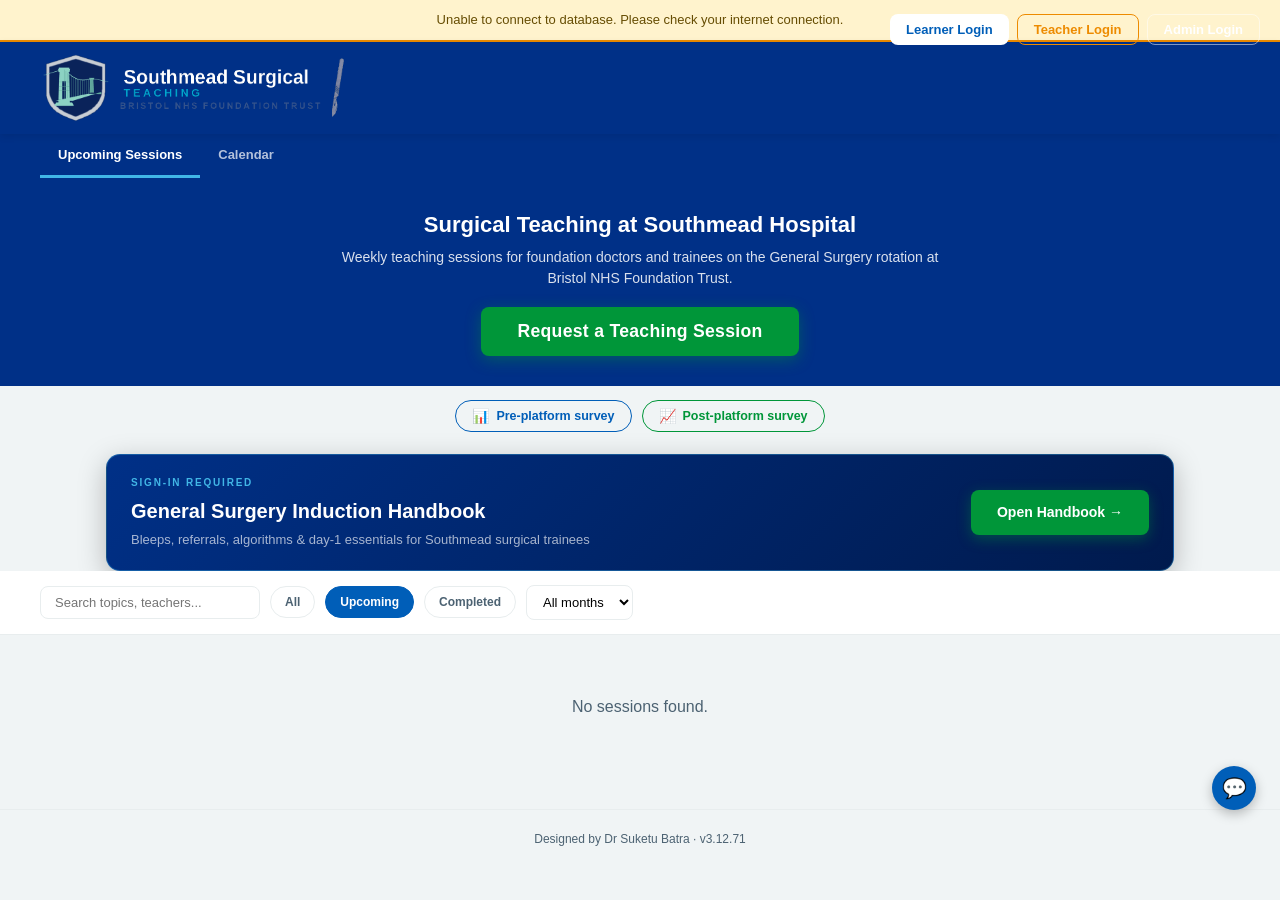
==== index.html @ 7c1db6de "v3.12.71 fix calendar chips spilling out of cells on phones The 2-line clamp added in v3.12.70 had n" ====
<!DOCTYPE html>
<html lang="en">
<head>
<meta charset="UTF-8">
<meta name="viewport" content="width=device-width, initial-scale=1.0">
<meta name="theme-color" content="#005eb8">
<meta name="apple-mobile-web-app-capable" content="yes">
<meta name="apple-mobile-web-app-status-bar-style" content="black-translucent">
<meta name="apple-mobile-web-app-title" content="SMH Teaching">
<meta http-equiv="Content-Security-Policy" content="default-src 'self'; script-src 'self' 'unsafe-inline' 'unsafe-eval'; style-src 'self' 'unsafe-inline'; connect-src 'self' https://rufihxjquwrluaenmbaa.supabase.co https://www.gov.uk; img-src 'self' data: https:; font-src 'self'; frame-src 'none'; object-src 'none'; base-uri 'self';">
<link rel="manifest" href="manifest.json">
<title>Southmead Surgical Teaching | NBT</title>
<link rel="stylesheet" href="styles.css?v=3.12.71">
</head>
<body>

<div class="offline-banner" id="offlineBanner">Unable to connect to database. Please check your internet connection.</div>

<header class="header">
  <div class="header-inner">
    <div class="header-left">
      <img src="logo_transparent.png" alt="Southmead Surgical Teaching — Bristol NHS Foundation Trust" style="height:72px;width:auto;" class="header-logo-img">
      <span class="admin-badge" id="adminBadge">Admin</span>
      <span class="learner-badge" id="learnerBadge">Learner</span>
      <span class="teacher-badge" id="teacherBadge" style="display:none;">Teacher</span>
    </div>
    <div class="header-actions-desktop-slot"></div>
    <button class="mobile-menu-btn" type="button" id="mobileMenuBtn" onclick="toggleMobileMenu()" aria-label="Open menu">&#9776;</button>
  </div>
</header>

<!-- Header action buttons + mobile drawer. Lives OUTSIDE <header> so it escapes
     the header's sticky stacking context — otherwise the drawer overlay would
     render ON TOP of the drawer, blurring it and absorbing taps. -->
<div class="mobile-drawer-overlay" id="mobileDrawerOverlay" onclick="toggleMobileMenu(false)"></div>
<div class="header-actions" id="headerActions">
  <button class="drawer-close-btn" type="button" aria-label="Close menu" onclick="toggleMobileMenu(false)">&times;</button>
  <button class="btn btn-outline admin-only" id="viewToggleBtn" onclick="toggleAdminLearnerView();toggleMobileMenu(false);" style="border-color:var(--nhs-green);color:white;">Learner View</button>
  <button class="btn btn-outline admin-only" onclick="exportCSV();toggleMobileMenu(false);">Export CSV</button>
  <button class="btn btn-outline admin-only" onclick="openBulkEmailModal();toggleMobileMenu(false);">Bulk Remind</button>
  <button class="btn btn-outline admin-only" onclick="openBulkWhatsAppModal();toggleMobileMenu(false);" style="border-color:#25D366;color:#25D366;">WhatsApp</button>
  <button class="btn btn-white" id="learnerLoginBtn" onclick="openLearnerLoginModal();toggleMobileMenu(false);">Learner Login</button>
  <button class="btn btn-outline" id="teacherLoginBtn" onclick="openTeacherLoginModal();toggleMobileMenu(false);" style="border-color:#ed8b00;color:#ed8b00;">Teacher Login</button>
  <button class="btn btn-outline" id="loginBtn" onclick="openLoginModal();toggleMobileMenu(false);">Admin Login</button>
  <button class="btn btn-outline" id="logoutBtn" style="display:none;" onclick="doLogout();toggleMobileMenu(false);">Logout</button>
  <button class="btn btn-outline" id="learnerLogoutBtn" style="display:none;" onclick="doLearnerLogout();toggleMobileMenu(false);">Learner Logout</button>
  <button class="btn btn-outline" id="teacherLogoutBtn" style="display:none;border-color:#ed8b00;color:#ed8b00;" onclick="doTeacherLogout();toggleMobileMenu(false);">Teacher Logout</button>
</div>

<script>
  // Mobile drawer toggle (kept inline so it's available before app.js loads)
  function toggleMobileMenu(open) {
    var actions = document.getElementById('headerActions');
    var overlay = document.getElementById('mobileDrawerOverlay');
    if (!actions || !overlay) return;
    var willOpen = (open === undefined) ? !actions.classList.contains('drawer-open') : !!open;
    actions.classList.toggle('drawer-open', willOpen);
    overlay.classList.toggle('show', willOpen);
    document.body.style.overflow = willOpen ? 'hidden' : '';
  }
  // ESC closes drawer
  document.addEventListener('keydown', function(e){ if (e.key === 'Escape') toggleMobileMenu(false); });
</script>

<nav class="nav-bar">
  <div class="nav-inner" id="navInner">
    <div class="nav-tab admin-only" data-view="adminDash" onclick="switchView('adminDash')">Dashboard</div>
    <div class="nav-tab active" data-view="list" onclick="switchView('list')">Sessions</div>
    <div class="nav-tab" data-view="calendar" onclick="switchView('calendar')">Calendar</div>
    <div class="nav-tab admin-only" data-view="drafts" onclick="switchView('drafts')">Drafts</div>
    <div class="nav-tab admin-only" data-view="contacts" onclick="switchView('contacts')">Contacts</div>
    <div class="nav-more-wrapper">
      <button class="nav-more-btn" onclick="toggleNavDropdown(event)">More ▾</button>
    </div>
    <div class="nav-tab" data-view="dashboard" id="dashboardTab" style="display:none;" onclick="switchView('dashboard')">My Dashboard</div>
    <div class="nav-tab" data-view="teacherDash" id="teacherDashTab" style="display:none;" onclick="switchView('teacherDash')">Teacher Dashboard</div>
  </div>
</nav>

<!-- More dropdown — lives OUTSIDE the sticky .nav-more-wrapper so its z-index
     isn't trapped inside that wrapper's stacking context. -->
<div class="nav-dropdown" id="navDropdown">
  <div class="nav-dropdown-item" data-view="all" onclick="switchViewFromDropdown('all')">All Sessions</div>
  <div class="nav-dropdown-item" data-view="ideas" onclick="switchViewFromDropdown('ideas')">Topic Ideas</div>
  <div class="nav-dropdown-item" data-view="requests" onclick="switchViewFromDropdown('requests')">Requests</div>
  <div class="nav-dropdown-item" data-view="feedback" onclick="switchViewFromDropdown('feedback')">Feedback</div>
  <div class="nav-dropdown-item" data-view="approvals" onclick="switchViewFromDropdown('approvals')">Approvals</div>
  <div class="nav-dropdown-item" data-view="attendanceChart" onclick="switchViewFromDropdown('attendanceChart')">Attendance Chart</div>
  <div class="nav-dropdown-item" data-view="roster" onclick="switchViewFromDropdown('roster')">Roster</div>
  <div class="nav-dropdown-item" data-view="absences" onclick="switchViewFromDropdown('absences')">Absences</div>
  <div class="nav-dropdown-item" data-view="siteFeedback" onclick="switchViewFromDropdown('siteFeedback')">Site Feedback</div>
  <div class="nav-dropdown-item admin-only" data-view="surveyResults" onclick="switchViewFromDropdown('surveyResults')" id="surveyResultsTab" style="display:none;">QI Surveys</div>
  <div class="nav-dropdown-item" data-view="errorLog" onclick="switchViewFromDropdown('errorLog')" id="errorLogTab" style="display:none;">Error Log</div>
  <div class="nav-dropdown-item" data-view="qiDash" onclick="switchViewFromDropdown('qiDash')" id="qiDashTab" style="display:none;">QI Dashboard</div>
  <div class="nav-dropdown-item" data-view="log" onclick="switchViewFromDropdown('log')" id="logTab" style="display:none;">Activity Log</div>
</div>

<div class="welcome-banner" id="welcomeBanner">
  <h2>Surgical Teaching at Southmead Hospital</h2>
  <p>Weekly teaching sessions for foundation doctors and trainees on the General Surgery rotation at Bristol NHS Foundation Trust.</p>
  <button onclick="showRequestSessionModal()" style="margin-top:18px;padding:14px 36px;font-size:1.1rem;font-weight:700;background:#009639;color:white;border:none;border-radius:8px;cursor:pointer;box-shadow:0 4px 15px rgba(0,150,57,0.4);letter-spacing:0.3px;transition:all 0.2s;" onmouseover="this.style.background='#007a2e';this.style.transform='translateY(-2px)'" onmouseout="this.style.background='#009639';this.style.transform='translateY(0)'">Request a Teaching Session</button>
</div>

<div id="surveyCardContainer"></div>

<!-- Featured link: General Surgery Induction Handbook (sign-in required).
     Styling lives in styles.css (.handbook-*) rather than inline, so the mobile
     media query can compact it — inline styles can't respond to viewport. -->
<div class="handbook-banner" id="handbookBanner">
  <a href="induction.html">
    <div class="handbook-card">
      <div class="handbook-text">
        <div class="handbook-eyebrow">Sign-in required</div>
        <div class="handbook-title">General Surgery Induction Handbook</div>
        <div class="handbook-sub">Bleeps, referrals, algorithms &amp; day-1 essentials for Southmead surgical trainees</div>
      </div>
      <div class="handbook-cta">Open<span class="handbook-cta-long"> Handbook</span> →</div>
    </div>
  </a>
</div>

<div class="stats-bar" id="statsBar">
  <div class="stats-inner">
    <div class="stat-card"><div class="stat-num" id="statTotal">0</div><div class="stat-label">Total Sessions</div></div>
    <div class="stat-card"><div class="stat-num" id="statUpcoming">0</div><div class="stat-label">Upcoming</div></div>
    <div class="stat-card"><div class="stat-num" id="statCompleted">0</div><div class="stat-label">Completed</div></div>
    <div class="stat-card"><div class="stat-num" id="statCancelled">0</div><div class="stat-label">Cancelled</div></div>
    <div class="stat-card"><div class="stat-num" id="statTbd">0</div><div class="stat-label">TBD</div></div>
    <div class="stat-card"><div class="stat-num" id="statDraft">0</div><div class="stat-label">Drafts</div></div>
  </div>
</div>

<div class="filters-bar" id="filtersBar">
  <div class="filters-inner">
    <input type="text" class="search-box" id="searchBox" placeholder="Search topics, teachers..." oninput="renderEvents()">
    <div class="filter-chip" data-filter="all" onclick="setFilter('all')">All</div>
    <div class="filter-chip active" data-filter="upcoming" onclick="setFilter('upcoming')">Upcoming</div>
    <div class="filter-chip" data-filter="completed" onclick="setFilter('completed')">Completed</div>
    <div class="filter-chip admin-only" data-filter="cancelled" onclick="setFilter('cancelled')">Cancelled</div>
    <div class="filter-chip admin-only" data-filter="tbd" onclick="setFilter('tbd')">TBD</div>
    <select class="month-select" id="monthSelect" onchange="renderEvents()">
      <option value="">All months</option>
    </select>
  </div>
</div>

<div class="main-content">
  <div id="listView"></div>
  <div id="calendarView" style="display:none;"></div>
  <div id="topicIdeasView" style="display:none;"></div>
  <div id="activityLogView" style="display:none;"></div>
  <div id="requestsView" style="display:none;"></div>
  <div id="contactsView" style="display:none;"></div>
  <div id="feedbackView" style="display:none;"></div>
  <div id="approvalsView" style="display:none;"></div>
  <div id="attendanceChartView" style="display:none;"></div>
  <div id="rosterView" style="display:none;"></div>
  <div id="absencesView" style="display:none;"></div>
  <div id="siteFeedbackView" style="display:none;"></div>
  <div id="jcDashCardHost" style="display:none;"></div>
  <div id="adminDashView" style="display:none;" class="admin-dashboard"></div>
  <div id="dashboardView" style="display:none;"></div>
  <div id="inboxView" style="display:none;"></div>
  <div id="teacherDashView" style="display:none;"></div>
  <div id="actionLandingView" style="display:none;"></div>
  <div id="absenceLandingView" style="display:none;"></div>
  <div id="surveyView" style="display:none;"></div>
  <div id="surveyResultsView" style="display:none;"></div>
  <div id="errorLogView" style="display:none;"></div>
  <div id="qiDashView" style="display:none;" class="qi-dashboard"></div>
</div>

<button class="fab" onclick="openAddModal()" title="Add Session">+</button>

<!-- Login Modal -->
<div class="modal-overlay" id="loginModal" role="dialog" aria-modal="true" aria-label="Admin Login">
  <div class="modal">
    <div class="modal-header"><h3>Admin Login</h3><button class="modal-close" onclick="closeModal('loginModal')">&times;</button></div>
    <div class="modal-body">
      <label>Username</label>
      <input type="text" id="loginUser" placeholder="Enter username" autocomplete="username">
      <label>Password</label>
      <input type="password" id="loginPass" placeholder="Enter password" autocomplete="current-password">
    </div>
    <div class="modal-footer">
      <button class="btn btn-outline" style="color:var(--nhs-grey);border-color:var(--nhs-pale-grey);" onclick="closeModal('loginModal')">Cancel</button>
      <button class="btn btn-green" onclick="doLogin()">Sign In</button>
    </div>
  </div>
</div>

<!-- Add/Edit Modal -->
<div class="modal-overlay" id="eventModal" role="dialog" aria-modal="true" aria-label="Add or Edit Session">
  <div class="modal">
    <div class="modal-header"><h3 id="eventModalTitle">Add Session</h3><button class="modal-close" onclick="closeModal('eventModal')">&times;</button></div>
    <div class="modal-body">
      <div style="display:grid;grid-template-columns:1fr 1fr;gap:10px;">
        <div><label>Day</label><select id="evDay"><option>Tues</option><option>Wed</option><option>Mon</option><option>Thurs</option><option>Fri</option></select></div>
        <div><label>Date</label><input type="text" id="evDate" placeholder="e.g. 13th"></div>
      </div>
      <div style="display:grid;grid-template-columns:1fr 1fr;gap:10px;">
        <div><label>Month</label><select id="evMonth"><option>January</option><option>February</option><option>March</option><option>April</option><option>May</option><option>June</option><option>July</option><option>August</option><option>September</option><option>October</option><option>November</option><option>December</option></select></div>
        <div><label>Year</label><input type="number" id="evYear" value="2026"></div>
      </div>
      <label>Time</label><input type="text" id="evTime" placeholder="e.g. 0800-0900">
      <label>Room</label><input type="text" id="evRoom" placeholder="e.g. Seacole L2">
      <label>Topic</label><input type="text" id="evTopic" placeholder="Topic title">
      <label>Teacher</label>
      <input type="text" id="evTeacher" placeholder="Start typing or pick from contacts..." list="evTeacherList" oninput="onTeacherPick(this,'evTeacherEmail')" autocomplete="off">
      <datalist id="evTeacherList"></datalist>
      <label>Teacher Email</label><input type="email" id="evTeacherEmail" placeholder="Auto-filled from contacts or type manually">
      <label>Co-teacher (optional — second person teaching)</label>
      <input type="text" id="evCoTeacher" placeholder="Start typing or pick from contacts..." list="evCoList" oninput="onTeacherPick(this,'evCoEmail')" autocomplete="off">
      <datalist id="evCoList"></datalist>
      <label>Co-teacher Email</label><input type="email" id="evCoEmail" placeholder="Auto-filled from contacts or type manually">
      <div style="background:var(--nhs-bg);border-radius:var(--radius);padding:12px;margin-top:12px;">
        <label style="margin-top:0;color:var(--nhs-grey);font-size:12px;">Backup Teacher (optional)</label>
        <input type="text" id="evBackupTeacher" placeholder="Start typing or pick from contacts..." list="evBackupList" oninput="onTeacherPick(this,'evBackupEmail')" autocomplete="off">
        <datalist id="evBackupList"></datalist>
        <label style="color:var(--nhs-grey);font-size:12px;">Backup Email</label>
        <input type="email" id="evBackupEmail" placeholder="Auto-filled from contacts or type manually">
      </div>
      <label>Status</label>
      <select id="evStatus"><option value="upcoming">Upcoming</option><option value="completed">Completed</option><option value="cancelled">Cancelled</option><option value="tbd">TBD</option></select>
      <label>Notes</label><textarea id="evNotes" rows="2"></textarea>
      <div class="checkbox-row">
        <input type="checkbox" id="evPublished" checked>
        <label for="evPublished" style="margin:0;">Published (visible to all users)</label>
      </div>
    </div>
    <div class="modal-footer">
      <button class="btn btn-red" id="evDeleteBtn" style="margin-right:auto;display:none;" onclick="deleteEvent()">Delete</button>
      <button class="btn btn-outline" style="color:var(--nhs-grey);border-color:var(--nhs-pale-grey);" onclick="closeModal('eventModal')">Cancel</button>
      <button class="btn btn-green" onclick="saveEvent()">Save</button>
    </div>
  </div>
</div>

<!-- Detail Modal -->
<div class="modal-overlay detail-modal" id="detailModal" role="dialog" aria-modal="true" aria-label="Session Details">
  <div class="modal">
    <div class="modal-header"><h3>Session Details</h3><button class="modal-close" onclick="closeModal('detailModal')">&times;</button></div>
    <div class="modal-body" id="detailBody"></div>
    <div class="modal-footer" id="detailFooter"></div>
  </div>
</div>

<!-- Email Modal -->
<div class="modal-overlay" id="emailModal" role="dialog" aria-modal="true" aria-label="Send Email Reminder">
  <div class="modal">
    <div class="modal-header"><h3>Send Email Reminder</h3><button class="modal-close" onclick="closeModal('emailModal')">&times;</button></div>
    <div class="modal-body" id="emailBody"></div>
    <div class="modal-footer"><button class="btn btn-outline" style="color:var(--nhs-grey);border-color:var(--nhs-pale-grey);" onclick="closeModal('emailModal')">Close</button></div>
  </div>
</div>

<!-- Cancel Session Modal -->
<div class="modal-overlay" id="cancelSessionModal" role="dialog" aria-modal="true" aria-label="Cancel Session">
  <div class="modal" style="max-width:520px;">
    <div class="modal-header"><h3>Cancel Session</h3><button class="modal-close" onclick="closeModal('cancelSessionModal')">&times;</button></div>
    <div class="modal-body" id="cancelSessionBody"></div>
    <div class="modal-footer"><button class="btn btn-outline" style="color:var(--nhs-grey);border-color:var(--nhs-pale-grey);" onclick="closeModal('cancelSessionModal')">Close</button></div>
  </div>
</div>

<!-- Bulk Email Modal -->
<div class="modal-overlay" id="bulkEmailModal" role="dialog" aria-modal="true" aria-label="Bulk Reminder">
  <div class="modal">
    <div class="modal-header"><h3>Bulk Reminder</h3><button class="modal-close" onclick="closeModal('bulkEmailModal')">&times;</button></div>
    <div class="modal-body" id="bulkEmailBody"></div>
    <div class="modal-footer"><button class="btn btn-outline" style="color:var(--nhs-grey);border-color:var(--nhs-pale-grey);" onclick="closeModal('bulkEmailModal')">Close</button></div>
  </div>
</div>

<!-- WhatsApp Modal -->
<div class="modal-overlay" id="whatsappModal" role="dialog" aria-modal="true" aria-label="Send WhatsApp Message">
  <div class="modal">
    <div class="modal-header" style="background:linear-gradient(135deg,#25D366,#128C7E);color:white;border-radius:12px 12px 0 0;padding:18px 24px;">
      <h3 style="margin:0;display:flex;align-items:center;gap:8px;"><svg width="22" height="22" viewBox="0 0 24 24" fill="white"><path d="M17.472 14.382c-.297-.149-1.758-.867-2.03-.967-.273-.099-.471-.148-.67.15-.197.297-.767.966-.94 1.164-.173.199-.347.223-.644.075-.297-.15-1.255-.463-2.39-1.475-.883-.788-1.48-1.761-1.653-2.059-.173-.297-.018-.458.13-.606.134-.133.298-.347.446-.52.149-.174.198-.298.298-.497.099-.198.05-.371-.025-.52-.075-.149-.669-1.612-.916-2.207-.242-.579-.487-.5-.669-.51-.173-.008-.371-.01-.57-.01-.198 0-.52.074-.792.372-.272.297-1.04 1.016-1.04 2.479 0 1.462 1.065 2.875 1.213 3.074.149.198 2.096 3.2 5.077 4.487.709.306 1.262.489 1.694.625.712.227 1.36.195 1.871.118.571-.085 1.758-.719 2.006-1.413.248-.694.248-1.289.173-1.413-.074-.124-.272-.198-.57-.347m-5.421 7.403h-.004a9.87 9.87 0 01-5.031-1.378l-.361-.214-3.741.982.998-3.648-.235-.374a9.86 9.86 0 01-1.51-5.26c.001-5.45 4.436-9.884 9.888-9.884 2.64 0 5.122 1.03 6.988 2.898a9.825 9.825 0 012.893 6.994c-.003 5.45-4.437 9.884-9.885 9.884m8.413-18.297A11.815 11.815 0 0012.05 0C5.495 0 .16 5.335.157 11.892c0 2.096.547 4.142 1.588 5.945L.057 24l6.305-1.654a11.882 11.882 0 005.683 1.448h.005c6.554 0 11.89-5.335 11.893-11.893a11.821 11.821 0 00-3.48-8.413z"/></svg> WhatsApp Message</h3>
      <button class="modal-close" onclick="closeModal('whatsappModal')" style="color:white;">&times;</button>
    </div>
    <div class="modal-body" id="whatsappBody"></div>
    <div class="modal-footer">
      <button class="btn btn-outline" style="color:var(--nhs-grey);border-color:var(--nhs-pale-grey);" onclick="closeModal('whatsappModal')">Close</button>
    </div>
  </div>
</div>

<!-- Bulk WhatsApp Modal -->
<div class="modal-overlay" id="bulkWhatsAppModal" role="dialog" aria-modal="true" aria-label="Bulk WhatsApp">
  <div class="modal">
    <div class="modal-header" style="background:linear-gradient(135deg,#25D366,#128C7E);color:white;border-radius:12px 12px 0 0;padding:18px 24px;">
      <h3 style="margin:0;display:flex;align-items:center;gap:8px;"><svg width="22" height="22" viewBox="0 0 24 24" fill="white"><path d="M17.472 14.382c-.297-.149-1.758-.867-2.03-.967-.273-.099-.471-.148-.67.15-.197.297-.767.966-.94 1.164-.173.199-.347.223-.644.075-.297-.15-1.255-.463-2.39-1.475-.883-.788-1.48-1.761-1.653-2.059-.173-.297-.018-.458.13-.606.134-.133.298-.347.446-.52.149-.174.198-.298.298-.497.099-.198.05-.371-.025-.52-.075-.149-.669-1.612-.916-2.207-.242-.579-.487-.5-.669-.51-.173-.008-.371-.01-.57-.01-.198 0-.52.074-.792.372-.272.297-1.04 1.016-1.04 2.479 0 1.462 1.065 2.875 1.213 3.074.149.198 2.096 3.2 5.077 4.487.709.306 1.262.489 1.694.625.712.227 1.36.195 1.871.118.571-.085 1.758-.719 2.006-1.413.248-.694.248-1.289.173-1.413-.074-.124-.272-.198-.57-.347m-5.421 7.403h-.004a9.87 9.87 0 01-5.031-1.378l-.361-.214-3.741.982.998-3.648-.235-.374a9.86 9.86 0 01-1.51-5.26c.001-5.45 4.436-9.884 9.888-9.884 2.64 0 5.122 1.03 6.988 2.898a9.825 9.825 0 012.893 6.994c-.003 5.45-4.437 9.884-9.885 9.884m8.413-18.297A11.815 11.815 0 0012.05 0C5.495 0 .16 5.335.157 11.892c0 2.096.547 4.142 1.588 5.945L.057 24l6.305-1.654a11.882 11.882 0 005.683 1.448h.005c6.554 0 11.89-5.335 11.893-11.893a11.821 11.821 0 00-3.48-8.413z"/></svg> Bulk WhatsApp</h3>
      <button class="modal-close" onclick="closeModal('bulkWhatsAppModal')" style="color:white;">&times;</button>
    </div>
    <div class="modal-body" id="bulkWhatsAppBody"></div>
    <div class="modal-footer">
      <button class="btn btn-outline" style="color:var(--nhs-grey);border-color:var(--nhs-pale-grey);" onclick="closeModal('bulkWhatsAppModal')">Close</button>
    </div>
  </div>
</div>

<!-- Request Session Modal (public) -->
<div class="modal-overlay" id="requestSessionModal" role="dialog" aria-modal="true" aria-label="Request a Session">
  <div class="modal" style="max-width:480px;">
    <div style="background:linear-gradient(135deg,var(--nhs-blue),var(--nhs-dark-blue));color:white;padding:28px 24px 20px;border-radius:12px 12px 0 0;text-align:center;position:relative;">
      <button class="modal-close" onclick="closeModal('requestSessionModal')" style="position:absolute;top:12px;right:16px;">&times;</button>
      <div style="font-size:28px;margin-bottom:6px;">&#127891;</div>
      <h3 style="font-size:18px;margin-bottom:4px;">Request a Teaching Session</h3>
      <p style="opacity:0.8;font-size:13px;margin:0;">Want to present at Southmead? Pick an available slot below.</p>
    </div>
    <div class="modal-body" style="padding:24px;">
      <div style="display:grid;grid-template-columns:1fr 1fr;gap:14px;">
        <div>
          <label style="margin-top:0;">Your Name *</label>
          <input type="text" id="reqName" placeholder="Mr/Ms/Dr Smith">
        </div>
        <div>
          <label style="margin-top:0;">Your Email *</label>
          <input type="email" id="reqEmail" placeholder="name@nhs.net">
        </div>
      </div>
      <div style="display:grid;grid-template-columns:1fr 1fr;gap:16px;">
        <div>
          <label style="margin-top:0;">Phone Number</label>
          <input type="tel" id="reqPhone" placeholder="07xxx xxx xxx">
        </div>
        <div></div>
      </div>
      <label>Available Slot *</label>
      <select id="reqSlot" style="width:100%;padding:10px 12px;border:1.5px solid var(--nhs-pale-grey);border-radius:var(--radius);font-size:13px;background:white;cursor:pointer;">
        <option value="">-- Choose an available date --</option>
      </select>
      <div id="reqSlotInfo" style="display:none;margin-top:8px;padding:10px 14px;background:#e0f5fa;border-radius:var(--radius);font-size:13px;color:var(--nhs-dark-blue);"></div>
      <label>Topic / Subject *</label>
      <input type="text" id="reqTopic" placeholder="e.g. Bariatric Surgery Complications">
      <label>Additional Message <span style="font-weight:400;color:var(--nhs-grey);">(optional)</span></label>
      <textarea id="reqMessage" rows="2" placeholder="Any other details..." style="margin-bottom:4px;"></textarea>
    </div>
    <div style="padding:0 24px 24px;display:flex;gap:10px;">
      <button class="btn btn-outline" style="flex:1;color:var(--nhs-grey);border-color:var(--nhs-pale-grey);justify-content:center;" onclick="closeModal('requestSessionModal')">Cancel</button>
      <button class="btn btn-green" style="flex:2;justify-content:center;padding:11px 16px;font-size:14px;" onclick="submitSessionRequest()">Submit Request</button>
    </div>
  </div>
</div>

<!-- Respond to Request Modal -->
<div class="modal-overlay" id="respondModal" role="dialog" aria-modal="true" aria-label="Respond to Request">
  <div class="modal">
    <div class="modal-header"><h3 id="respondTitle">Respond to Request</h3><button class="modal-close" onclick="closeModal('respondModal')">&times;</button></div>
    <div class="modal-body">
      <div id="respondDetails" style="margin-bottom:16px;"></div>
      <label>Message to requester (optional)</label>
      <textarea id="respondMessage" rows="3" placeholder="e.g. We've scheduled you for Tues 10th June, Seacole L2, 0800-0900..."></textarea>
      <input type="hidden" id="respondId">
    </div>
    <div class="modal-footer">
      <button class="btn btn-red" onclick="respondToRequest('rejected')">Reject</button>
      <button class="btn btn-green" onclick="respondToRequest('accepted')">Accept</button>
    </div>
  </div>
</div>

<!-- Add/Edit Contact Modal -->
<div class="modal-overlay" id="contactModal" role="dialog" aria-modal="true" aria-label="Add or Edit Contact">
  <div class="modal">
    <div class="modal-header"><h3 id="contactModalTitle">Add Contact</h3><button class="modal-close" onclick="closeModal('contactModal')">&times;</button></div>
    <div class="modal-body">
      <div style="display:grid;grid-template-columns:1fr 1fr;gap:16px;">
        <div>
          <label style="margin-top:0;">Name *</label>
          <input type="text" id="ctName" placeholder="e.g. Mr Arvind / Ms Orchard">
        </div>
        <div>
          <label style="margin-top:0;">Role</label>
          <input type="text" id="ctRole" placeholder="e.g. Consultant, Registrar, SHO">
        </div>
      </div>
      <div style="display:grid;grid-template-columns:1fr 1fr;gap:16px;">
        <div>
          <label style="margin-top:0;">Email</label>
          <input type="email" id="ctEmail" placeholder="name@nhs.net">
        </div>
        <div>
          <label style="margin-top:0;">Phone</label>
          <input type="tel" id="ctPhone" placeholder="07xxx xxx xxx">
        </div>
      </div>
      <label>Specialty</label>
      <input type="text" id="ctSpecialty" placeholder="e.g. Upper GI, Colorectal, Vascular">
      <label>Notes <span style="font-weight:400;color:var(--nhs-grey);">(optional)</span></label>
      <textarea id="ctNotes" rows="2" placeholder="e.g. Available Tuesdays, prefers morning sessions"></textarea>
      <input type="hidden" id="ctId">
    </div>
    <div class="modal-footer">
      <button class="btn btn-white" onclick="closeModal('contactModal')">Cancel</button>
      <button class="btn" onclick="saveContact()">Save Contact</button>
    </div>
  </div>
</div>

<!-- Add Idea Modal -->
<div class="modal-overlay" id="addIdeaModal" role="dialog" aria-modal="true" aria-label="Add Topic Idea">
  <div class="modal">
    <div class="modal-header"><h3>Add Topic Idea</h3><button class="modal-close" onclick="closeModal('addIdeaModal')">&times;</button></div>
    <div class="modal-body">
      <label>Category</label>
      <select id="ideaCategory">
        <option>Core Topics (Tuesday)</option>
        <option>Clinical Skills (Wednesday)</option>
        <option selected>General Ideas</option>
        <option>Lydia's Suggestions</option>
        <option>Teaching Topic Requests</option>
        <option>Planning Notes</option>
      </select>
      <label>Topic *</label>
      <input type="text" id="ideaTopic" placeholder="e.g. Bariatric Surgery Complications">
      <label>Assigned to (optional)</label>
      <input type="text" id="ideaAssigned" placeholder="e.g. Mr Arvind">
    </div>
    <div class="modal-footer">
      <button class="btn btn-outline" style="color:var(--nhs-grey);border-color:var(--nhs-pale-grey);" onclick="closeModal('addIdeaModal')">Cancel</button>
      <button class="btn btn-green" onclick="submitIdea()">Add Idea</button>
    </div>
  </div>
</div>

<!-- Learner Login Modal -->
<div class="modal-overlay" id="learnerLoginModal" role="dialog" aria-modal="true" aria-label="Learner Login">
  <div class="modal">
    <div class="modal-header"><h3 id="learnerModalTitle">Learner Login</h3><button class="modal-close" onclick="closeModal('learnerLoginModal')">&times;</button></div>
    <div class="modal-body" id="learnerModalBody">
      <div id="learnerLoginForm">
        <!-- Real <form> + autocomplete hints so iOS/macOS Safari (and password
             managers) reliably offer to save the password and then autofill it
             with Face ID / Touch ID. Without a submit event Safari's save
             prompt is unreliable inside a modal. The button is type="submit"
             and has no onclick, so there is exactly one code path. -->
        <form onsubmit="doLearnerLogin(); return false;" autocomplete="on">
          <label>NHS Email</label>
          <input type="email" id="learnerEmail" name="username" placeholder="name@nhs.net or name@nbt.nhs.uk" autocomplete="username webauthn" autocapitalize="none" spellcheck="false">
          <label>Password</label>
          <input type="password" id="learnerPin" name="password" placeholder="Enter password" autocomplete="current-password">
          <div id="learnerPasskeyRow" style="display:none;margin-top:12px;"></div>
          <div style="margin-top:14px;text-align:center;">
            <button class="btn btn-green" type="submit" style="width:100%;">Sign In</button>
          </div>
        </form>
        <div style="margin-top:8px;text-align:center;font-size:13px;color:var(--nhs-grey);">
          <a href="#" onclick="showForgotPassword();return false;">Forgot password?</a>
        </div>
        <div style="margin-top:8px;text-align:center;font-size:13px;color:var(--nhs-grey);">
          Don't have an account? <a href="#" onclick="showLearnerRegister();return false;">Register here</a>
        </div>
      </div>
      <div id="learnerRegisterForm" style="display:none;">
        <label>Full Name *</label>
        <input type="text" id="regName" placeholder="e.g. Dr John Smith">
        <label>Email *</label>
        <input type="email" id="regEmail" placeholder="name@nhs.net or name@gmail.com" autocomplete="username" autocapitalize="none" spellcheck="false">
        <div style="font-size:11px;color:var(--nhs-grey);margin:-4px 0 8px;">You'll log in with this. No NHS address yet? A personal one is fine.</div>
        <label>Personal Email</label>
        <input type="email" id="regPersonalEmail" placeholder="name@gmail.com" autocomplete="email" autocapitalize="none" spellcheck="false">
        <div style="font-size:11px;color:var(--nhs-grey);margin:-4px 0 8px;">Required if you registered with an NHS address — so we can still reach you if NHS mail bounces.</div>
        <label>Mobile Number *</label>
        <input type="tel" id="regPhone" placeholder="07700 900123" autocomplete="tel" inputmode="tel">
        <div style="font-size:11px;color:var(--nhs-grey);margin:-4px 0 8px;">We may text you a one-tap feedback link a few days after a session you attend. Reply STOP any time to opt out.</div>
        <label>Grade *</label>
        <select id="regGrade">
          <option value="">-- Select grade --</option>
          <option>FY1</option><option>FY2</option><option>CT1</option><option>CT2</option>
          <option>ST3</option><option>ST4</option><option>ST5</option><option>ST6</option><option>ST7</option><option>ST8</option>
          <option>Registrar</option><option>Consultant</option>
          <!-- ANP/ACP attend and teach on the programme too; without these they
               had to register as "Other", which lost them from grade breakdowns. -->
          <option>ANP</option><option>ACP</option>
          <option>JCF</option><option>SCF</option>
          <option>Other</option>
        </select>
        <label>Placement *</label>
        <select id="regPlacement">
          <option value="">-- Select placement --</option>
          <option>UGI</option><option>LGI</option><option>Transplant</option><option>Vascular</option><option>Other</option>
        </select>
        <label>Rotation Block</label>
        <select id="regRotationBlock" onchange="onRotationBlockChange()">
          <option value="">-- Custom dates (set below) --</option>
          <option value="aug_dec">August - December</option>
          <option value="dec_apr">December - April</option>
          <option value="apr_aug">April - August</option>
        </select>
        <div style="display:grid;grid-template-columns:1fr 1fr;gap:10px;">
          <div><label>Placement Start *</label><input type="date" id="regPlacementStart"></div>
          <div><label>Placement End *</label><input type="date" id="regPlacementEnd"></div>
        </div>
        <div style="margin-top:14px;text-align:center;">
          <button class="btn btn-green" onclick="doLearnerRegister()" style="width:100%;">Register</button>
        </div>
        <div style="margin-top:12px;text-align:center;font-size:13px;color:var(--nhs-grey);">
          Already registered? <a href="#" onclick="showLearnerLoginForm();return false;">Login here</a>
        </div>
      </div>
      <div id="learnerPinDisplay" style="display:none;text-align:center;padding:20px;">
        <div style="font-size:16px;font-weight:700;color:var(--nhs-dark-blue);margin-bottom:10px;">Registration Successful!</div>
        <div style="font-size:14px;color:var(--nhs-grey);margin-bottom:14px;">Your PIN code (save it - shown only once):</div>
        <div id="generatedPin" style="font-size:36px;font-weight:700;color:var(--nhs-blue);letter-spacing:6px;padding:16px;background:var(--nhs-bg);border-radius:8px;"></div>
        <div style="margin-top:16px;"><button class="btn btn-green" onclick="closeModal('learnerLoginModal');if(!redirectAfterAuth())showToast('Welcome! You are now logged in.');">Continue</button></div>
      </div>
    </div>
  </div>
</div>

<!-- Quick-Feedback Email Modal: shown when ?feedback=X has no token (e.g. QR scan) -->
<div class="modal-overlay" id="quickFeedbackModal" role="dialog" aria-modal="true" aria-label="Submit feedback">
  <div class="modal" style="max-width:440px;">
    <div class="modal-header"><h3>Submit feedback</h3><button class="modal-close" onclick="closeModal('quickFeedbackModal')">&times;</button></div>
    <div class="modal-body">
      <div id="quickFbSessionInfo" style="background:var(--nhs-bg);border-radius:8px;padding:10px 12px;margin-bottom:14px;font-size:13px;"></div>
      <label>Your NHS email</label>
      <input type="email" id="quickFbEmail" placeholder="name@nbt.nhs.uk" autocomplete="email">
      <div style="background:#e6f4ea;border-left:3px solid #009639;padding:10px 12px;margin:14px 0;border-radius:0 6px 6px 0;font-size:12px;color:#231f20;line-height:1.5;">
        <strong>Your feedback is anonymous to the teacher.</strong> Your email is used only to confirm your attendance and award your CPD certificate. Ratings and comments shared with the teacher are not linked to your name.
      </div>
      <div style="margin-top:14px;display:flex;gap:8px;">
        <button class="btn btn-green" style="flex:1;" onclick="doQuickFeedbackLookup()">Continue</button>
      </div>
      <div style="margin-top:10px;text-align:center;">
        <button class="btn btn-link" style="font-size:12px;color:var(--nhs-grey);background:none;border:none;cursor:pointer;text-decoration:underline;" onclick="closeModal('quickFeedbackModal');openLearnerLoginModal();">Have an account? Log in instead</button>
      </div>
    </div>
  </div>
</div>

<!-- Feedback Modal -->
<div class="modal-overlay" id="feedbackModal" role="dialog" aria-modal="true" aria-label="Session Feedback">
  <div class="modal" style="max-width:600px;">
    <div class="modal-header" style="background:linear-gradient(135deg,var(--nhs-blue),var(--nhs-dark-blue));color:white;border-radius:12px 12px 0 0;padding:18px 24px;">
      <h3 style="margin:0;">Session Feedback</h3><button class="modal-close" onclick="closeModal('feedbackModal')" style="color:white;">&times;</button>
    </div>
    <div class="modal-body" id="feedbackModalBody" style="max-height:70vh;overflow-y:auto;">
      <div id="feedbackSessionInfo" style="background:var(--nhs-bg);border-radius:8px;padding:12px;margin-bottom:16px;font-size:13px;"></div>
      <p style="font-size:12px;color:var(--nhs-grey);margin:0 0 16px;">Please rate each area from 1 (poor) to 10 (excellent). Your feedback helps improve our teaching programme.</p>

      <label>The content of the session was useful and interesting</label>
      <div class="scale-rating" data-field="content_useful"><div class="scale-buttons" id="scaleContentUseful"></div></div>

      <label>The session was structured and well organized</label>
      <div class="scale-rating" data-field="structured"><div class="scale-buttons" id="scaleStructured"></div></div>

      <label>What did you think of the session overall?</label>
      <div class="scale-rating" data-field="overall"><div class="scale-buttons" id="scaleOverall"></div></div>

      <label>What did you think of the presentation?</label>
      <div class="scale-rating" data-field="presentation"><div class="scale-buttons" id="scalePresentation"></div></div>

      <label>What did you think of the delivery of the presentation?</label>
      <div class="scale-rating" data-field="delivery"><div class="scale-buttons" id="scaleDelivery"></div></div>

      <label>Do you think you can apply learnt material in the workplace?</label>
      <div class="scale-rating" data-field="applicable"><div class="scale-buttons" id="scaleApplicable"></div></div>

      <label>What aspects of the teaching/training were particularly good?</label>
      <textarea id="feedbackGoodAspects" rows="2" placeholder="What worked well..."></textarea>

      <label>What aspects of the teaching/training could be improved?</label>
      <textarea id="feedbackImproveAspects" rows="2" placeholder="Suggestions for improvement..."></textarea>

      <div style="display:flex;align-items:center;gap:12px;margin-top:14px;">
        <span style="font-size:13px;font-weight:600;">Submit anonymously</span>
        <label class="toggle-switch"><input type="checkbox" id="feedbackAnonymous"><span class="toggle-slider"></span></label>
        <span style="font-size:12px;color:var(--nhs-grey);">Your name won't be shown to the presenter</span>
      </div>
      <input type="hidden" id="feedbackSessionId">
    </div>
    <div class="modal-footer">
      <button class="btn btn-outline" style="color:var(--nhs-grey);border-color:var(--nhs-pale-grey);" onclick="closeModal('feedbackModal')">Cancel</button>
      <button class="btn btn-green" onclick="submitFeedback()">Submit Feedback</button>
    </div>
  </div>
</div>

<!-- Attendance Modal (Admin) -->
<div class="modal-overlay" id="attendanceModal" role="dialog" aria-modal="true" aria-label="Mark Attendance">
  <div class="modal" style="max-width:560px;">
    <div class="modal-header"><h3>Mark Attendance</h3><button class="modal-close" onclick="closeModal('attendanceModal')">&times;</button></div>
    <div class="modal-body" id="attendanceModalBody"></div>
    <div class="modal-footer">
      <button class="btn btn-outline" style="color:var(--nhs-grey);border-color:var(--nhs-pale-grey);" onclick="closeModal('attendanceModal')">Close</button>
      <button class="btn btn-green" onclick="saveAttendance()">Save Attendance</button>
    </div>
  </div>
</div>

<!-- Feedback Request Modal (Admin - Retrospective) -->
<div class="modal-overlay" id="feedbackRequestModal" role="dialog" aria-modal="true" aria-label="Send Feedback Request">
  <div class="modal" style="max-width:620px;">
    <div class="modal-header"><h3>Send Feedback Request</h3><button class="modal-close" onclick="closeModal('feedbackRequestModal')">&times;</button></div>
    <div class="modal-body" id="feedbackRequestBody">
      <div id="fbReqSessionInfo" style="background:var(--nhs-bg);border-radius:8px;padding:12px;margin-bottom:16px;font-size:13px;"></div>
      <div style="margin-bottom:14px;">
        <label style="font-weight:600;font-size:13px;">Feedback Link</label>
        <div style="display:flex;gap:8px;margin-top:6px;">
          <input type="text" id="fbReqLink" readonly style="flex:1;padding:8px 12px;border:1.5px solid var(--nhs-pale-grey);border-radius:var(--radius);font-size:12px;background:#f8f9fa;">
          <button class="btn" style="font-size:12px;padding:6px 14px;" onclick="copyFeedbackLink()">Copy</button>
        </div>
      </div>
      <div style="margin-bottom:10px;">
        <label style="font-weight:600;font-size:13px;">Select Recipients</label>
        <div style="display:flex;gap:8px;margin-top:6px;flex-wrap:wrap;">
          <button class="btn btn-outline" style="font-size:11px;padding:4px 10px;" onclick="fbReqSelectGroup('all')">All</button>
          <button class="btn btn-outline" style="font-size:11px;padding:4px 10px;" onclick="fbReqSelectGroup('none')">None</button>
          <button class="btn btn-outline" style="font-size:11px;padding:4px 10px;" onclick="fbReqSelectGroup('Surgical Trainee')">Trainees</button>
          <button class="btn btn-outline" style="font-size:11px;padding:4px 10px;" onclick="fbReqSelectGroup('Consultant')">Consultants</button>
          <button class="btn btn-outline" style="font-size:11px;padding:4px 10px;" onclick="fbReqSelectGroup('attended')">Attended Only</button>
        </div>
        <input type="text" id="fbReqSearch" placeholder="Search contacts..." oninput="filterFbReqContacts()" style="width:100%;padding:8px 12px;border:1.5px solid var(--nhs-pale-grey);border-radius:var(--radius);font-size:13px;margin-top:8px;">
      </div>
      <div id="fbReqContactsList" style="max-height:280px;overflow-y:auto;border:1px solid var(--nhs-pale-grey);border-radius:var(--radius);padding:8px;"></div>
      <div style="margin-top:12px;font-size:12px;color:var(--nhs-grey);">
        <span id="fbReqSelectedCount">0</span> recipients selected
      </div>
    </div>
    <div class="modal-footer" style="flex-wrap:wrap;gap:8px;">
      <button class="btn btn-outline" style="color:var(--nhs-grey);border-color:var(--nhs-pale-grey);" onclick="closeModal('feedbackRequestModal')">Cancel</button>
      <button class="btn btn-white" style="border:1px solid var(--nhs-pale-grey);color:var(--nhs-grey);" onclick="copyFeedbackEmails()">Copy Emails</button>
      <button class="btn btn-white" style="border:1px solid var(--nhs-blue);color:var(--nhs-blue);" onclick="sendFeedbackMailto()">Use Email Client</button>
      <button class="btn btn-green" onclick="sendFeedbackEmails()">Send Directly</button>
    </div>
  </div>
</div>

<div class="modal-overlay" id="teacherRequestModal" role="dialog" aria-modal="true" aria-label="Request Teacher">
  <div class="modal" style="max-width:620px;">
    <div class="modal-header"><h3>Request Teacher</h3><button class="modal-close" onclick="closeModal('teacherRequestModal')">&times;</button></div>
    <div class="modal-body">
      <div id="trSessionInfo" style="background:var(--nhs-bg);border-radius:8px;padding:12px;margin-bottom:16px;font-size:13px;"></div>
      <div style="margin-bottom:10px;">
        <label style="font-weight:600;font-size:13px;">Select Teachers to Invite</label>
        <div style="display:flex;gap:8px;margin-top:6px;flex-wrap:wrap;">
          <button class="btn btn-outline" style="font-size:11px;padding:4px 10px;" onclick="trSelectGroup('all')">All</button>
          <button class="btn btn-outline" style="font-size:11px;padding:4px 10px;" onclick="trSelectGroup('none')">None</button>
          <button class="btn btn-outline" style="font-size:11px;padding:4px 10px;" onclick="trSelectGroup('Consultant')">Consultants</button>
          <button class="btn btn-outline" style="font-size:11px;padding:4px 10px;" onclick="trSelectGroup('Registrar')">Registrars</button>
        </div>
        <input type="text" id="trSearch" placeholder="Search contacts..." oninput="filterTrContacts()" style="width:100%;padding:8px 12px;border:1.5px solid var(--nhs-pale-grey);border-radius:var(--radius);font-size:13px;margin-top:8px;">
      </div>
      <div id="trContactsList" style="max-height:280px;overflow-y:auto;border:1px solid var(--nhs-pale-grey);border-radius:var(--radius);padding:8px;"></div>
      <div style="margin-top:12px;font-size:12px;color:var(--nhs-grey);">
        <span id="trSelectedCount">0</span> recipients selected
      </div>
      <div style="margin-top:8px;font-size:11px;color:var(--nhs-grey);">Anyone with a mobile on file who hasn't replied after 3 days gets one text chasing it.</div>
    </div>
    <div class="modal-footer" style="flex-wrap:wrap;gap:8px;">
      <button class="btn btn-outline" style="color:var(--nhs-grey);border-color:var(--nhs-pale-grey);" onclick="closeModal('teacherRequestModal')">Cancel</button>
      <button class="btn btn-green" onclick="sendTeacherRequestEmails()">Send Invitation</button>
    </div>
  </div>
</div>

<!-- Floating Feedback Button -->
<button id="siteFeedbackFab" onclick="openSiteFeedbackModal()" title="Report a bug or request a feature" style="position:fixed;bottom:90px;right:24px;z-index:49;width:44px;height:44px;border-radius:50%;background:var(--nhs-blue);color:white;border:none;box-shadow:0 4px 12px rgba(0,0,0,0.25);cursor:pointer;font-size:20px;display:flex;align-items:center;justify-content:center;transition:transform 0.2s;">
  <span style="line-height:1;">💬</span>
</button>

<!-- Site Feedback Modal -->
<div class="modal-overlay" id="siteFeedbackModal" role="dialog" aria-modal="true" aria-label="Site Feedback">
  <div class="modal" style="max-width:500px;">
    <div class="modal-header"><h3 id="siteFbTitle">Send Us Feedback</h3><button class="modal-close" onclick="closeModal('siteFeedbackModal')">&times;</button></div>
    <div class="modal-body">
      <div id="siteFbForm">
        <label>What is this about? *</label>
        <select id="siteFbType" onchange="updateSiteFbPlaceholder()" style="padding:8px 12px;border:1.5px solid var(--nhs-pale-grey);border-radius:var(--radius);font-size:13px;width:100%;">
          <option value="feature">🚀 Feature Request</option>
          <option value="bug">🐛 Bug Report</option>
          <option value="feedback">💡 General Feedback</option>
          <option value="grievance">⚠️ Grievance / Concern</option>
        </select>
        <label style="margin-top:12px;">Subject *</label>
        <input type="text" id="siteFbSubject" placeholder="Brief summary" style="width:100%;padding:8px 12px;border:1.5px solid var(--nhs-pale-grey);border-radius:var(--radius);font-size:13px;">
        <label style="margin-top:12px;">Details</label>
        <textarea id="siteFbDetail" rows="4" placeholder="Tell us more..." style="width:100%;padding:8px 12px;border:1.5px solid var(--nhs-pale-grey);border-radius:var(--radius);font-size:13px;resize:vertical;"></textarea>
        <label style="margin-top:12px;">Your name (optional)</label>
        <input type="text" id="siteFbName" placeholder="e.g. Dr Smith" style="width:100%;padding:8px 12px;border:1.5px solid var(--nhs-pale-grey);border-radius:var(--radius);font-size:13px;">
        <label style="margin-top:12px;">Email (optional, for follow-up)</label>
        <input type="email" id="siteFbEmail" placeholder="name@nhs.net" style="width:100%;padding:8px 12px;border:1.5px solid var(--nhs-pale-grey);border-radius:var(--radius);font-size:13px;">
        <div style="margin-top:16px;display:flex;gap:8px;justify-content:flex-end;">
          <button class="btn btn-outline" style="color:var(--nhs-grey);border-color:var(--nhs-pale-grey);" onclick="closeModal('siteFeedbackModal')">Cancel</button>
          <button class="btn btn-green" id="siteFbSubmitBtn" onclick="submitSiteFeedback()">Submit</button>
        </div>
      </div>
      <div id="siteFbSuccess" style="display:none;text-align:center;padding:30px 20px;">
        <div style="font-size:40px;margin-bottom:12px;">✅</div>
        <h3 style="color:var(--nhs-green);margin-bottom:8px;">Thank you!</h3>
        <p style="color:var(--nhs-grey);font-size:13px;">Your feedback has been submitted. We review all submissions regularly.</p>
        <button class="btn btn-green" style="margin-top:16px;" onclick="closeModal('siteFeedbackModal')">Close</button>
      </div>
    </div>
  </div>
</div>

<!-- Teacher Login Modal -->
<div class="modal-overlay" id="teacherLoginModal" role="dialog" aria-modal="true" aria-label="Teacher Login">
  <div class="modal" style="max-width:440px;">
    <div class="modal-header" style="background:linear-gradient(135deg,#ed8b00,#da6900);color:white;border-radius:12px 12px 0 0;padding:18px 24px;">
      <h3 style="margin:0;" id="teacherModalTitle">Teacher Login</h3>
      <button class="modal-close" onclick="closeModal('teacherLoginModal')" style="color:white;">&times;</button>
    </div>
    <div class="modal-body">
      <div id="teacherLoginForm">
        <form onsubmit="doTeacherLogin(); return false;" autocomplete="on">
          <label>Email</label>
          <input type="email" id="teacherEmail" name="username" placeholder="name@nhs.net" autocomplete="username webauthn" autocapitalize="none" spellcheck="false">
          <label>Password</label>
          <input type="password" id="teacherPin" name="password" placeholder="Enter password" autocomplete="current-password">
          <div id="teacherPasskeyRow" style="display:none;margin-top:12px;"></div>
          <div style="margin-top:14px;text-align:center;">
            <button class="btn" type="submit" style="width:100%;background:#b35f00;color:white;border:none;">Sign In</button>
          </div>
        </form>
        <div style="margin-top:8px;text-align:center;font-size:13px;color:var(--nhs-grey);">
          First time? <a href="#" onclick="showTeacherSetup();return false;">Set up your account</a>
        </div>
      </div>
      <div id="teacherSetupForm" style="display:none;">
        <p style="font-size:13px;color:var(--nhs-grey);margin:0 0 12px;">Enter your email to find your account. You'll set a password to access your dashboard.</p>
        <label>Email</label>
        <input type="email" id="teacherSetupEmail" placeholder="name@nhs.net" autocomplete="username" autocapitalize="none" spellcheck="false">
        <label>Mobile</label>
        <input type="tel" id="teacherSetupMobile" placeholder="07…" autocomplete="tel" inputmode="tel">
        <p style="font-size:12px;color:var(--nhs-grey);margin:4px 0 0;">Only used to chase teaching requests you haven't replied to. Never shared.</p>
        <label>New Password</label>
        <input type="password" id="teacherSetupPin" placeholder="Choose a password" autocomplete="new-password">
        <label>Confirm Password</label>
        <input type="password" id="teacherSetupPinConfirm" placeholder="Confirm password" autocomplete="new-password">
        <div style="margin-top:14px;text-align:center;">
          <button class="btn" style="width:100%;background:#ed8b00;color:white;border:none;" onclick="doTeacherSetup()">Set Up Account</button>
        </div>
        <div style="margin-top:8px;text-align:center;font-size:13px;color:var(--nhs-grey);">
          Already set up? <a href="#" onclick="showTeacherLoginForm();return false;">Login here</a>
        </div>
      </div>
    </div>
  </div>
</div>

<!-- Teacher Mobile Required Modal (v3.12.62) — no close button by design -->
<div class="modal-overlay" id="teacherMobileModal" role="dialog" aria-modal="true" aria-label="Add your mobile">
  <div class="modal" style="max-width:420px;">
    <div class="modal-header" style="background:linear-gradient(135deg,#ed8b00,#da6900);color:white;border-radius:12px 12px 0 0;padding:18px 24px;">
      <h3 style="margin:0;">Add your mobile</h3>
    </div>
    <div class="modal-body">
      <p style="font-size:14px;margin:0 0 12px;">We need a mobile number for every teacher. It's only used to text you if a teaching request goes unanswered. No reminders, and it's never shared.</p>
      <label>Mobile</label>
      <input type="tel" id="teacherMobileInput" placeholder="07…" autocomplete="tel" inputmode="tel" onkeydown="if(event.key==='Enter')saveTeacherMobile()">
      <div style="margin-top:14px;">
        <button class="btn" style="width:100%;background:#ed8b00;color:white;border:none;" onclick="saveTeacherMobile()">Save</button>
      </div>
    </div>
  </div>
</div>

<!-- Feedback Nudge Banner -->
<div id="feedbackNudgeBanner" style="display:none;position:fixed;top:0;left:0;right:0;z-index:9998;background:linear-gradient(135deg,var(--nhs-green),#007a2e);color:white;padding:10px 20px;text-align:center;font-size:13px;font-weight:600;box-shadow:0 2px 8px rgba(0,0,0,0.2);cursor:pointer;" onclick="openNudgedFeedback()">
  <span id="feedbackNudgeText"></span>
  <button onclick="event.stopPropagation();document.getElementById('feedbackNudgeBanner').style.display='none';" style="margin-left:12px;background:rgba(255,255,255,0.2);border:1px solid rgba(255,255,255,0.4);color:white;padding:3px 12px;border-radius:4px;cursor:pointer;font-size:12px;">Dismiss</button>
</div>

<div class="toast" id="toast"></div>

<div class="footer">Designed by Dr Suketu Batra &middot; <span id="versionTag"></span></div>

<!-- Demo Mode Banner -->
<div id="demoBanner" style="display:none;position:fixed;top:0;left:0;right:0;z-index:9999;background:linear-gradient(135deg,#ed8b00,#da291c);color:white;padding:8px 20px;text-align:center;font-size:13px;font-weight:600;box-shadow:0 2px 8px rgba(0,0,0,0.2);">
  🧪 DEMO MODE — All changes are simulated. No real data will be modified.
  <button id="resumeTourBtn" onclick="resumeDemoTour()" style="margin-left:12px;background:rgba(255,255,255,0.25);border:1px solid rgba(255,255,255,0.5);color:white;padding:3px 12px;border-radius:4px;cursor:pointer;font-size:12px;display:none;">Resume Tour</button>
  <button onclick="endDemoMode()" style="margin-left:8px;background:rgba(255,255,255,0.2);border:1px solid rgba(255,255,255,0.4);color:white;padding:3px 12px;border-radius:4px;cursor:pointer;font-size:12px;">Exit Demo</button>
</div>

<!-- Demo Tour Overlay -->
<div id="demoTourOverlay" style="display:none;position:fixed;top:0;left:0;right:0;bottom:0;z-index:10000;background:rgba(0,0,0,0.35);">
  <div id="demoTourSpotlight" style="position:absolute;border:3px solid #ed8b00;border-radius:8px;box-shadow:0 0 0 9999px rgba(0,0,0,0.3);transition:all 0.4s ease;pointer-events:none;"></div>
  <div id="demoTourCard" style="position:absolute;background:white;border-radius:12px;padding:20px 24px;max-width:380px;box-shadow:0 8px 32px rgba(0,0,0,0.3);font-size:14px;line-height:1.5;">
    <div style="display:flex;align-items:center;gap:8px;margin-bottom:10px;">
      <span style="background:#ed8b00;color:white;border-radius:50%;width:28px;height:28px;display:flex;align-items:center;justify-content:center;font-weight:700;font-size:13px;" id="demoTourStep">1</span>
      <strong id="demoTourTitle" style="font-size:15px;color:#003087;"></strong>
    </div>
    <p id="demoTourText" style="color:#4C6272;margin:0 0 16px;"></p>
    <div style="display:flex;gap:8px;justify-content:flex-end;">
      <button id="demoTourSkip" class="btn btn-outline" style="font-size:12px;padding:6px 14px;color:#4C6272;border-color:#ccc;" onclick="endDemoTour()">Skip Tour</button>
      <button id="demoTourNext" class="btn" style="font-size:12px;padding:6px 18px;background:#003087;color:white;border:none;" onclick="nextDemoTourStep()">Next →</button>
    </div>
    <div style="margin-top:10px;display:flex;gap:4px;justify-content:center;" id="demoTourDots"></div>
  </div>
</div>

<script src="demodata.js?v=3.12.71"></script>
<script src="config.js?v=3.12.71"></script>
<script src="auth.js?v=3.12.71"></script>
<script src="sessions.js?v=3.12.71"></script>
<script src="messaging.js?v=3.12.71"></script>
<script src="learner.js?v=3.12.71"></script>
<script src="actions.js?v=3.12.71"></script>
<script src="surveys.js?v=3.12.71"></script>
<script src="analytics.js?v=3.12.71"></script>
<script src="errorlog.js?v=3.12.71"></script>
<script src="app.js?v=3.12.71"></script>
</body>
</html>
---- styles.css ----
:root {
  --nhs-blue: #005eb8;
  --nhs-dark-blue: #003087;
  --nhs-light-blue: #41b6e6;
  --nhs-aqua: #00a9ce;
  --nhs-green: #009639;
  --nhs-red: #da291c;
  --nhs-orange: #ed8b00;
  --nhs-grey: #768692;
  --nhs-pale-grey: #e8edee;
  --nhs-bg: #f0f4f5;
  --nhs-white: #ffffff;
  --nhs-black: #231f20;
  --shadow: 0 2px 8px rgba(0,0,0,0.10);
  --radius: 8px;
}
*, *::before, *::after { box-sizing: border-box; margin: 0; padding: 0; }
body { font-family: 'Arial', 'Helvetica Neue', sans-serif; background: var(--nhs-bg); color: var(--nhs-black); line-height: 1.5; }
a { color: var(--nhs-blue); text-decoration: none; }
a:hover { text-decoration: underline; }
.header { background: var(--nhs-dark-blue); color: white; padding: 10px 20px; position: sticky; top: 0; z-index: 100; box-shadow: var(--shadow); }
.header-inner { max-width: 1200px; margin: 0 auto; display: flex; align-items: center; justify-content: space-between; flex-wrap: wrap; gap: 8px; }
.header-left { display: flex; align-items: center; gap: 12px; }
.header-logo { font-size: 22px; font-weight: 700; letter-spacing: -0.5px; }
.header-logo small { font-size: 13px; font-weight: 400; opacity: 0.85; display: block; }
.admin-badge { background: var(--nhs-orange); color: white; padding: 2px 10px; border-radius: 12px; font-size: 12px; font-weight: 600; display: none; }
.admin-badge.show { display: inline-block; }
.header-actions {
  /* .header-actions now lives OUTSIDE <header> in the DOM (so the drawer can
     escape the header's sticky stacking context). On desktop, pin it visually
     to the top-right of the header with position:fixed. */
  position: fixed;
  top: 14px;
  right: 20px;
  display: flex;
  gap: 8px;
  flex-wrap: wrap;
  justify-content: flex-end;
  z-index: 101;
  max-width: calc(100% - 260px);
}
.btn { padding: 7px 16px; border: none; border-radius: var(--radius); font-size: 13px; font-weight: 600; cursor: pointer; transition: all 0.2s; display: inline-flex; align-items: center; gap: 6px; }
.btn-white { background: white; color: var(--nhs-blue); }
.btn-white:hover { background: var(--nhs-pale-grey); }
.btn-outline { background: transparent; color: white; border: 1.5px solid rgba(255,255,255,0.5); }
.btn-outline:hover { border-color: white; background: rgba(255,255,255,0.1); }
.btn-green { background: var(--nhs-green); color: white; }
.btn-green:hover { background: #007a2f; }
.btn-red { background: var(--nhs-red); color: white; }
.btn-red:hover { background: #b8221a; }
.btn-orange { background: var(--nhs-orange); color: white; }
.btn-orange:hover { background: #d17d00; }
.admin-only { display: none !important; }
body.is-admin .admin-only { display: inline-flex !important; }
body.is-admin .admin-only-block { display: block !important; }
body.is-admin .admin-badge { display: inline-block; }
.offline-banner { background: #fff3cd; border-bottom: 2px solid var(--nhs-orange); padding: 10px 20px; text-align: center; font-size: 13px; color: #664d03; display: none; }
.offline-banner.show { display: block; }
.nav-bar { background: var(--nhs-dark-blue); padding: 0 20px; position: sticky; top: 0; z-index: 99; overflow: visible; }
.nav-inner { max-width: 1200px; margin: 0 auto; display: flex; gap: 0; align-items: stretch; overflow: visible; }
.nav-tab { padding: 11px 18px; color: rgba(255,255,255,0.7); font-size: 13px; font-weight: 600; cursor: pointer; border-bottom: 3px solid transparent; transition: all 0.2s; white-space: nowrap; }
.nav-tab:hover { color: white; background: rgba(255,255,255,0.05); }
.nav-tab.active { color: white; border-bottom-color: var(--nhs-light-blue); }
.nav-more-wrapper { position: relative; display: none; }
body.is-admin .nav-more-wrapper { display: flex; }
.nav-more-btn { padding: 11px 18px; color: rgba(255,255,255,0.7); font-size: 13px; font-weight: 600; cursor: pointer; border: none; background: none; border-bottom: 3px solid transparent; white-space: nowrap; display: flex; align-items: center; gap: 4px; }
.nav-more-btn:hover { color: white; background: rgba(255,255,255,0.05); }
.nav-more-btn.has-active { color: white; border-bottom-color: var(--nhs-light-blue); }
.nav-dropdown { display: none; position: fixed; top: auto; left: auto; background: white; border-radius: 0 0 8px 8px; box-shadow: 0 8px 24px rgba(0,0,0,0.18); min-width: 200px; z-index: 200; overflow: hidden; }
.nav-dropdown.show { display: block; }
.nav-dropdown-item { padding: 10px 18px; font-size: 13px; font-weight: 600; color: #4C6272; cursor: pointer; transition: all 0.15s; border-left: 3px solid transparent; }
.nav-dropdown-item:hover { background: var(--nhs-bg); color: var(--nhs-blue); }
.nav-dropdown-item.active { background: #e0f5fa; color: var(--nhs-blue); border-left-color: var(--nhs-blue); }
.admin-dashboard { max-width: 1200px; margin: 0 auto; padding: 20px; }
.admin-dashboard h2 { font-size: 20px; color: var(--nhs-dark-blue); margin-bottom: 16px; }
.action-centre { display: grid; grid-template-columns: repeat(auto-fit, minmax(160px, 1fr)); gap: 12px; margin-bottom: 24px; }
.action-card { background: white; border-radius: var(--radius); padding: 16px; box-shadow: var(--shadow); cursor: pointer; transition: transform 0.15s, box-shadow 0.15s; border-left: 4px solid var(--nhs-grey); text-align: center; }
.action-card:hover { transform: translateY(-2px); box-shadow: 0 4px 16px rgba(0,0,0,0.12); }
.action-card .ac-count { font-size: 32px; font-weight: 700; line-height: 1; }
.action-card .ac-label { font-size: 12px; color: var(--nhs-grey); margin-top: 4px; text-transform: uppercase; letter-spacing: 0.5px; }
.action-card.ac-urgent { border-left-color: var(--nhs-red); }
.action-card.ac-warning { border-left-color: var(--nhs-orange); }
.action-card.ac-info { border-left-color: var(--nhs-blue); }
.action-card.ac-good { border-left-color: var(--nhs-green); }
.quick-actions { display: grid; grid-template-columns: repeat(auto-fill, minmax(140px, 1fr)); gap: 10px; margin-bottom: 24px; }
.qa-tile { background: white; border-radius: var(--radius); padding: 14px 12px; text-align: center; cursor: pointer; transition: all 0.15s; box-shadow: var(--shadow); border: 1.5px solid transparent; }
.qa-tile:hover { border-color: var(--nhs-blue); transform: translateY(-1px); }
.qa-tile .qa-icon { font-size: 24px; margin-bottom: 6px; }
.qa-tile .qa-text { font-size: 12px; font-weight: 600; color: var(--nhs-dark-blue); }
.week-overview { background: white; border-radius: var(--radius); padding: 18px; box-shadow: var(--shadow); margin-bottom: 24px; }
.week-overview h3 { font-size: 15px; color: var(--nhs-dark-blue); margin-bottom: 12px; border-bottom: 2px solid var(--nhs-pale-grey); padding-bottom: 8px; }
.week-session { display: flex; align-items: center; gap: 12px; padding: 10px 0; border-bottom: 1px solid var(--nhs-pale-grey); cursor: pointer; }
.week-session:last-child { border-bottom: none; }
.week-session:hover { background: var(--nhs-bg); margin: 0 -18px; padding: 10px 18px; border-radius: 4px; }
.week-session .ws-date { min-width: 60px; font-size: 12px; font-weight: 700; color: var(--nhs-blue); text-align: center; }
.week-session .ws-date .ws-day { font-size: 10px; color: var(--nhs-grey); font-weight: 600; }
.week-session .ws-info { flex: 1; }
.week-session .ws-topic { font-size: 14px; font-weight: 600; color: var(--nhs-dark-blue); }
.week-session .ws-meta { font-size: 12px; color: var(--nhs-grey); }
.activity-feed { background: white; border-radius: var(--radius); padding: 18px; box-shadow: var(--shadow); }
.activity-feed h3 { font-size: 15px; color: var(--nhs-dark-blue); margin-bottom: 12px; border-bottom: 2px solid var(--nhs-pale-grey); padding-bottom: 8px; }
.feed-item { display: flex; gap: 10px; padding: 10px 0; border-bottom: 1px solid var(--nhs-pale-grey); font-size: 13px; }
.feed-item:last-child { border-bottom: none; }
.feed-item .feed-icon { width: 32px; height: 32px; border-radius: 50%; display: flex; align-items: center; justify-content: center; font-size: 14px; flex-shrink: 0; }
.feed-item .feed-text { flex: 1; color: var(--nhs-black); }
.feed-item .feed-time { font-size: 11px; color: var(--nhs-grey); white-space: nowrap; }
.dash-section-header { display: flex; justify-content: space-between; align-items: center; margin-bottom: 12px; }
.dash-section-header h3 { margin-bottom: 0; border: none; padding: 0; }
.welcome-banner { background: linear-gradient(135deg, var(--nhs-blue), var(--nhs-dark-blue)); color: white; padding: 30px 20px; text-align: center; }
.welcome-banner h2 { font-size: 22px; margin-bottom: 6px; }
.welcome-banner p { opacity: 0.85; font-size: 14px; max-width: 600px; margin: 0 auto; }
.stats-bar { background: white; border-bottom: 1px solid var(--nhs-pale-grey); padding: 16px 20px; display: none; }
body.is-admin .stats-bar { display: block; }
.stats-inner { max-width: 1200px; margin: 0 auto; display: flex; gap: 16px; flex-wrap: wrap; }
.stat-card { background: var(--nhs-bg); border-radius: var(--radius); padding: 12px 18px; flex: 1; min-width: 120px; text-align: center; }
.stat-card .stat-num { font-size: 26px; font-weight: 700; color: var(--nhs-blue); }
.stat-card .stat-label { font-size: 11px; color: var(--nhs-grey); text-transform: uppercase; letter-spacing: 0.5px; }
.filters-bar { background: white; border-bottom: 1px solid var(--nhs-pale-grey); padding: 14px 20px; }
.filters-inner { max-width: 1200px; margin: 0 auto; display: flex; align-items: center; gap: 10px; flex-wrap: wrap; }
.search-box { padding: 8px 14px; border: 1.5px solid var(--nhs-pale-grey); border-radius: var(--radius); font-size: 13px; width: 220px; outline: none; transition: border 0.2s; }
.search-box:focus { border-color: var(--nhs-blue); }
.filter-chip { padding: 6px 14px; border-radius: 20px; font-size: 12px; font-weight: 600; cursor: pointer; border: 1.5px solid var(--nhs-pale-grey); background: white; color: var(--nhs-grey); transition: all 0.2s; }
.filter-chip:hover { border-color: var(--nhs-blue); color: var(--nhs-blue); }
.filter-chip.active { background: var(--nhs-blue); color: white; border-color: var(--nhs-blue); }
.month-select { padding: 8px 12px; border: 1.5px solid var(--nhs-pale-grey); border-radius: var(--radius); font-size: 13px; outline: none; background: white; cursor: pointer; }
.main-content { max-width: 1200px; margin: 0 auto; padding: 20px; }
.month-group { margin-bottom: 24px; }
.month-group h3 { font-size: 16px; color: var(--nhs-dark-blue); margin-bottom: 10px; padding-bottom: 6px; border-bottom: 2px solid var(--nhs-pale-grey); }
.event-card { background: white; border-radius: var(--radius); padding: 14px 16px; margin-bottom: 10px; box-shadow: var(--shadow); border-left: 5px solid var(--nhs-grey); cursor: pointer; transition: transform 0.15s, box-shadow 0.15s; position: relative; }
.event-card:hover { transform: translateY(-1px); box-shadow: 0 4px 16px rgba(0,0,0,0.12); }
.event-card.status-completed { border-left-color: var(--nhs-green); }
.event-card.status-cancelled { border-left-color: var(--nhs-red); }
.event-card.status-tbd { border-left-color: var(--nhs-orange); }
.event-card.status-upcoming { border-left-color: var(--nhs-aqua); }
.event-card.draft { border-left-style: dashed; border-left-color: var(--nhs-grey); }
.event-card .card-top { display: flex; justify-content: space-between; align-items: flex-start; gap: 10px; }
.event-card .card-date { font-size: 13px; color: var(--nhs-grey); font-weight: 600; }
.event-card .card-topic { font-size: 15px; font-weight: 700; color: var(--nhs-dark-blue); margin: 4px 0; }
.event-card .card-details { font-size: 13px; color: var(--nhs-grey); }
.event-card .card-details span { margin-right: 14px; }
.event-card .card-status { font-size: 11px; font-weight: 700; text-transform: uppercase; padding: 2px 10px; border-radius: 10px; }
.status-pill-completed { background: #e6f4ea; color: var(--nhs-green); }
.status-pill-cancelled { background: #fde8e8; color: var(--nhs-red); }
.status-pill-tbd { background: #fff4e0; color: var(--nhs-orange); }
.status-pill-upcoming { background: #e0f5fa; color: var(--nhs-aqua); }
.event-card .card-notes { font-size: 12px; color: var(--nhs-orange); margin-top: 4px; font-style: italic; }
.event-card .card-draft-badge { background: var(--nhs-pale-grey); color: var(--nhs-grey); font-size: 10px; padding: 1px 8px; border-radius: 8px; font-weight: 700; margin-left: 6px; }
.event-card .last-edit-info { font-size: 11px; color: #aaa; margin-top: 6px; border-top: 1px solid var(--nhs-pale-grey); padding-top: 4px; }
.cal-header { display: flex; align-items: center; justify-content: space-between; margin-bottom: 14px; }
.cal-header h3 { font-size: 18px; color: var(--nhs-dark-blue); }
.cal-nav-btn { background: var(--nhs-blue); color: white; border: none; border-radius: var(--radius); padding: 6px 14px; font-size: 14px; cursor: pointer; }
.cal-nav-btn:hover { background: var(--nhs-dark-blue); }
.cal-grid { display: grid; grid-template-columns: repeat(7, minmax(0, 1fr)); gap: 2px; }
.cal-day-header { background: var(--nhs-dark-blue); color: white; text-align: center; padding: 8px 4px; font-size: 12px; font-weight: 700; }
.cal-cell { background: white; min-height: 90px; padding: 4px; border: 1px solid var(--nhs-pale-grey); position: relative; }
.cal-cell.empty { background: var(--nhs-bg); }
.cal-cell .cal-date { font-size: 12px; color: var(--nhs-grey); font-weight: 600; margin-bottom: 2px; }
.cal-cell.today { border: 2px solid var(--nhs-blue); }
.cal-event { font-size: 10px; padding: 2px 4px; border-radius: 3px; margin-bottom: 2px; cursor: pointer; overflow: hidden; white-space: nowrap; text-overflow: ellipsis; }
.cal-event.status-completed { background: #e6f4ea; color: var(--nhs-green); }
.cal-event.status-cancelled { background: #fde8e8; color: var(--nhs-red); text-decoration: line-through; }
.cal-event.status-tbd { background: #fff4e0; color: var(--nhs-orange); }
.cal-event.status-upcoming { background: #e0f5fa; color: var(--nhs-aqua); }
.cal-cell.has-empty-slot { cursor: pointer; }
.cal-cell.has-empty-slot:hover { background: #f0faf0; }
.cal-cell.bank-holiday { background: #fef7f0; }
.cal-cell.bank-holiday .cal-date { color: #d5281b; }
.cal-empty-slot { font-size: 10px; padding: 2px 4px; border-radius: 3px; margin-bottom: 2px; cursor: pointer; background: #f0f4f5; color: var(--nhs-green); border: 1px dashed var(--nhs-green); text-align: center; transition: all 0.15s; }
.cal-empty-slot:hover { background: #e6f4ea; border-color: var(--nhs-green); }
.ideas-section { background: white; border-radius: var(--radius); padding: 18px; margin-bottom: 16px; box-shadow: var(--shadow); }
.ideas-section h3 { color: var(--nhs-dark-blue); font-size: 16px; margin-bottom: 10px; border-bottom: 2px solid var(--nhs-pale-grey); padding-bottom: 6px; }
.idea-item { padding: 6px 0; border-bottom: 1px solid var(--nhs-pale-grey); font-size: 13px; display: flex; align-items: center; gap: 8px; }
.idea-item:last-child { border-bottom: none; }
.idea-done { color: var(--nhs-green); }
.idea-pending { color: var(--nhs-orange); }
.idea-assigned { font-size: 11px; color: var(--nhs-grey); background: var(--nhs-pale-grey); padding: 1px 8px; border-radius: 8px; }
.idea-list-item { padding: 5px 0; font-size: 13px; color: var(--nhs-black); border-bottom: 1px solid var(--nhs-pale-grey); }
.idea-list-item:last-child { border-bottom: none; }
.log-entry { background: white; border-radius: var(--radius); padding: 12px 16px; margin-bottom: 8px; box-shadow: var(--shadow); border-left: 4px solid var(--nhs-light-blue); }
.log-entry .log-time { font-size: 11px; color: var(--nhs-grey); }
.log-entry .log-user { font-weight: 700; color: var(--nhs-dark-blue); font-size: 13px; }
.log-entry .log-action { font-size: 13px; color: var(--nhs-black); margin-top: 2px; }
.modal-overlay { display: none; position: fixed; top: 0; left: 0; right: 0; bottom: 0; background: rgba(0,0,0,0.5); backdrop-filter: blur(3px); z-index: 200; align-items: center; justify-content: center; padding: 20px; }
.modal-overlay.show { display: flex; }
.modal { background: white; border-radius: 12px; width: 100%; max-width: 520px; max-height: 90vh; overflow-y: auto; box-shadow: 0 8px 40px rgba(0,0,0,0.2); }
.modal-header { background: var(--nhs-blue); color: white; padding: 16px 20px; border-radius: 12px 12px 0 0; display: flex; align-items: center; justify-content: space-between; }
.modal-header h3 { font-size: 16px; }
.modal-close { background: none; border: none; color: white; font-size: 22px; cursor: pointer; padding: 0 4px; }
.modal-body { padding: 20px; }
.modal-body label { display: block; font-size: 13px; font-weight: 600; color: var(--nhs-dark-blue); margin-bottom: 4px; margin-top: 12px; }
.modal-body label:first-child { margin-top: 0; }
.modal-body input, .modal-body select, .modal-body textarea { width: 100%; padding: 9px 12px; border: 1.5px solid var(--nhs-pale-grey); border-radius: var(--radius); font-size: 13px; outline: none; font-family: inherit; }
.modal-body input:focus, .modal-body select:focus, .modal-body textarea:focus { border-color: var(--nhs-blue); }
.modal-body textarea { resize: vertical; min-height: 60px; }
.modal-footer { padding: 14px 20px; border-top: 1px solid var(--nhs-pale-grey); display: flex; gap: 8px; justify-content: flex-end; }
.checkbox-row { display: flex; align-items: center; gap: 8px; margin-top: 12px; }
.checkbox-row input[type="checkbox"] { width: auto; }
.detail-modal .modal { max-width: 700px; }
.detail-modal .modal-footer { flex-wrap: wrap; justify-content: flex-start; gap: 6px; }
.detail-actions-row { display: flex; gap: 6px; flex-wrap: wrap; margin-bottom: 14px; }
.detail-actions-row .btn { font-size: 12px; padding: 6px 12px; }
.teacher-picker-wrap { background: var(--nhs-bg); border-radius: var(--radius); padding: 12px; margin-top: 12px; }
.teacher-picker-wrap label { font-size: 12px; font-weight: 600; color: var(--nhs-dark-blue); margin-bottom: 6px; display: block; margin-top: 0; }
.teacher-picker-wrap select, .teacher-picker-wrap input { width: 100%; padding: 8px 10px; border: 1.5px solid var(--nhs-pale-grey); border-radius: var(--radius); font-size: 13px; }
.attendance-summary { background: var(--nhs-bg); border-radius: var(--radius); padding: 12px; margin-top: 14px; }
.attendance-summary h4 { font-size: 13px; color: var(--nhs-dark-blue); margin-bottom: 8px; }
.att-name-chip { display: inline-block; background: white; border: 1px solid var(--nhs-pale-grey); border-radius: 12px; padding: 2px 10px; font-size: 11px; margin: 2px; color: var(--nhs-dark-blue); }
.detail-field { margin-bottom: 10px; }
.detail-field .detail-label { font-size: 11px; text-transform: uppercase; color: var(--nhs-grey); letter-spacing: 0.5px; font-weight: 700; }
.detail-field .detail-value { font-size: 14px; color: var(--nhs-black); }
.fab { position: fixed; bottom: 24px; right: 24px; width: 56px; height: 56px; border-radius: 50%; background: var(--nhs-green); color: white; border: none; font-size: 28px; cursor: pointer; box-shadow: 0 4px 16px rgba(0,0,0,0.2); z-index: 50; display: none; transition: transform 0.2s; }
.fab:hover { transform: scale(1.08); }
body.is-admin .fab { display: flex; align-items: center; justify-content: center; }
.toast { position: fixed; bottom: 24px; left: 50%; transform: translateX(-50%) translateY(80px); background: var(--nhs-dark-blue); color: white; padding: 12px 24px; border-radius: var(--radius); font-size: 14px; font-weight: 600; box-shadow: var(--shadow); z-index: 300; opacity: 0; transition: all 0.3s; pointer-events: none; }
.toast.show { opacity: 1; transform: translateX(-50%) translateY(0); }
.footer { text-align: center; padding: 20px; color: var(--nhs-grey); font-size: 12px; margin-top: 30px; border-top: 1px solid var(--nhs-pale-grey); }
.email-preview { background: var(--nhs-bg); border-radius: var(--radius); padding: 14px; font-size: 13px; margin-top: 10px; white-space: pre-wrap; word-break: break-word; }
.loading-spinner { display: inline-block; width: 20px; height: 20px; border: 3px solid var(--nhs-pale-grey); border-top-color: var(--nhs-blue); border-radius: 50%; animation: spin 0.8s linear infinite; }
@keyframes spin { to { transform: rotate(360deg); } }
/* Learner styles */
.learner-badge { background: var(--nhs-green); color: white; padding: 2px 10px; border-radius: 12px; font-size: 12px; font-weight: 600; display: none; }
.learner-badge.show { display: inline-block; }
body.is-learner .learner-only { display: inline-flex !important; }
body.is-learner .learner-only-block { display: block !important; }
.learner-only { display: none !important; }
.star-rating { display: inline-flex; gap: 2px; cursor: pointer; font-size: 24px; }
.star-rating .star { color: #ccc; transition: color 0.15s; user-select: none; }
.star-rating .star.filled { color: #f5a623; }
.star-rating .star:hover, .star-rating .star.hover { color: #f5a623; }
.feedback-card { background: white; border-radius: var(--radius); padding: 16px; margin-bottom: 12px; box-shadow: var(--shadow); border-left: 4px solid var(--nhs-light-blue); }
.progress-bar { background: var(--nhs-pale-grey); border-radius: 10px; height: 12px; overflow: hidden; }
.progress-bar-fill { background: linear-gradient(90deg, var(--nhs-blue), var(--nhs-green)); height: 100%; border-radius: 10px; transition: width 0.5s; }
.dashboard-card { background: white; border-radius: var(--radius); padding: 20px; margin-bottom: 16px; box-shadow: var(--shadow); }
.dashboard-card h4 { color: var(--nhs-dark-blue); margin-bottom: 12px; font-size: 15px; }
.attendance-table { width: 100%; border-collapse: collapse; font-size: 13px; }
.attendance-table th, .attendance-table td { padding: 8px 12px; border-bottom: 1px solid var(--nhs-pale-grey); text-align: left; }
.attendance-table th { background: var(--nhs-bg); font-weight: 600; color: var(--nhs-dark-blue); }
/* 10-point scale rating */
.scale-rating { margin-bottom: 8px; }
.scale-buttons { display: flex; gap: 4px; flex-wrap: wrap; }
.scale-btn { width: 36px; height: 36px; border-radius: 8px; border: 1.5px solid var(--nhs-pale-grey); background: white; color: var(--nhs-grey); font-size: 14px; font-weight: 600; cursor: pointer; transition: all 0.2s; display: flex; align-items: center; justify-content: center; }
.scale-btn:hover { border-color: var(--nhs-blue); color: var(--nhs-blue); background: #e8f0fe; }
.scale-btn.selected { background: var(--nhs-blue); color: white; border-color: var(--nhs-blue); }
.scale-btn.selected.low { background: #da291c; border-color: #da291c; }
.scale-btn.selected.mid { background: #ed8b00; border-color: #ed8b00; }
.scale-btn.selected.high { background: var(--nhs-green); border-color: var(--nhs-green); }
.scale-labels { display: flex; justify-content: space-between; font-size: 11px; color: var(--nhs-grey); margin-top: 2px; padding: 0 2px; }
/* Teacher badge */
.teacher-badge { background: #ed8b00; color: white; padding: 2px 10px; border-radius: 12px; font-size: 12px; font-weight: 600; display: none; }
.teacher-badge.show { display: inline-block; }
/* Feedback score bar for admin/teacher view */
.score-bar { display: flex; align-items: center; gap: 8px; margin: 4px 0; }
.score-bar-label { font-size: 12px; color: var(--nhs-grey); min-width: 200px; }
.score-bar-track { flex: 1; height: 8px; background: var(--nhs-pale-grey); border-radius: 4px; overflow: hidden; }
.score-bar-fill { height: 100%; border-radius: 4px; transition: width 0.4s; }
.score-bar-value { font-size: 13px; font-weight: 600; min-width: 32px; text-align: right; }
.pace-radio { display: inline-flex; gap: 8px; }
.pace-radio label { padding: 6px 14px; border: 1.5px solid var(--nhs-pale-grey); border-radius: 20px; font-size: 12px; cursor: pointer; transition: all 0.2s; }
.pace-radio label:hover { border-color: var(--nhs-blue); }
.pace-radio input:checked + label, .pace-radio label.selected { background: var(--nhs-blue); color: white; border-color: var(--nhs-blue); }
.pace-radio input { display: none; }
.toggle-switch { position: relative; display: inline-block; width: 44px; height: 24px; }
.toggle-switch input { opacity: 0; width: 0; height: 0; }
.toggle-slider { position: absolute; cursor: pointer; top: 0; left: 0; right: 0; bottom: 0; background: #ccc; border-radius: 24px; transition: 0.3s; }
.toggle-slider:before { position: absolute; content: ""; height: 18px; width: 18px; left: 3px; bottom: 3px; background: white; border-radius: 50%; transition: 0.3s; }
.toggle-switch input:checked + .toggle-slider { background: var(--nhs-green); }
.toggle-switch input:checked + .toggle-slider:before { transform: translateX(20px); }
/* ===================== INBOX (Gmail-style, mobile-first, v3.5.2) ===================== */
.inbox-container { display: grid; grid-template-columns: 360px 1fr; gap: 0; min-height: 540px; background: white; border-radius: var(--radius); box-shadow: var(--shadow); overflow: hidden; }
.inbox-sidebar { border-right: 1px solid var(--nhs-pale-grey); overflow-y: auto; max-height: 640px; background: white; }
.inbox-sidebar-header { padding: 14px 16px; background: var(--nhs-bg); border-bottom: 1px solid var(--nhs-pale-grey); font-size: 14px; font-weight: 700; color: var(--nhs-dark-blue); display: flex; align-items: center; justify-content: space-between; gap: 8px; }

/* Gmail-style thread rows */
.inbox-thread-item {
  padding: 12px 16px;
  border-bottom: 1px solid var(--nhs-pale-grey);
  cursor: pointer;
  transition: background 0.15s;
  display: flex;
  align-items: flex-start;
  gap: 12px;
}
.inbox-thread-item:hover { background: var(--nhs-bg); }
.inbox-thread-item.active { background: #e0f5fa; }
.inbox-thread-avatar {
  width: 40px; height: 40px;
  border-radius: 50%;
  display: flex; align-items: center; justify-content: center;
  color: white; font-weight: 700; font-size: 14px;
  flex-shrink: 0;
  background: var(--nhs-blue);
}
.inbox-thread-body { flex: 1; min-width: 0; }
.inbox-thread-row1 { display: flex; justify-content: space-between; align-items: baseline; gap: 8px; margin-bottom: 2px; }
.inbox-thread-from { font-size: 13.5px; color: var(--nhs-black); overflow: hidden; text-overflow: ellipsis; white-space: nowrap; }
.inbox-thread-date { font-size: 11px; color: var(--nhs-grey); flex-shrink: 0; font-weight: 500; }
.inbox-thread-subject { font-size: 13px; color: var(--nhs-black); overflow: hidden; text-overflow: ellipsis; white-space: nowrap; margin-bottom: 1px; }
.inbox-thread-snippet { font-size: 12px; color: var(--nhs-grey); overflow: hidden; text-overflow: ellipsis; white-space: nowrap; line-height: 1.3; }
.inbox-thread-item.unread .inbox-thread-from,
.inbox-thread-item.unread .inbox-thread-subject { font-weight: 700; color: var(--nhs-dark-blue); }
.inbox-thread-item.unread .inbox-thread-date { color: var(--nhs-blue); font-weight: 700; }
/* Back-compat for old selectors */
.inbox-thread-item .thread-subject { font-size: 13px; color: var(--nhs-black); }
.inbox-thread-item .thread-meta { font-size: 11px; color: var(--nhs-grey); }
.inbox-thread-item.unread .thread-subject { font-weight: 700; color: var(--nhs-dark-blue); }

/* Main pane (thread detail) */
.inbox-main { display: flex; flex-direction: column; background: white; }
.inbox-main-header { padding: 14px 20px; background: white; border-bottom: 1px solid var(--nhs-pale-grey); display: flex; align-items: flex-start; gap: 12px; }
.inbox-back-btn { display: none; background: none; border: none; font-size: 22px; color: var(--nhs-dark-blue); cursor: pointer; padding: 4px 8px; flex-shrink: 0; line-height: 1; min-height: 36px; align-items: center; }
.inbox-main-header h4 { font-size: 17px; color: var(--nhs-dark-blue); margin-bottom: 4px; line-height: 1.3; word-break: break-word; }
.inbox-main-header .inbox-meta { font-size: 12px; color: var(--nhs-grey); }
.inbox-main-header-text { flex: 1; min-width: 0; }
.inbox-messages { flex: 1; overflow-y: auto; padding: 14px 18px; max-height: 420px; background: var(--nhs-bg); }
.inbox-message {
  margin-bottom: 12px;
  padding: 14px 16px;
  border-radius: 10px;
  font-size: 13.5px;
  background: white;
  box-shadow: 0 1px 2px rgba(0,0,0,0.06);
  border: 1px solid var(--nhs-pale-grey);
  border-left: 3px solid var(--nhs-grey);
}
.inbox-message.sent { border-left-color: var(--nhs-blue); background: #f5fbff; }
.inbox-message.received { border-left-color: var(--nhs-green); background: white; }
.inbox-message .msg-header { display: flex; justify-content: space-between; align-items: center; margin-bottom: 8px; gap: 8px; }
.inbox-message .msg-from { font-weight: 700; color: var(--nhs-dark-blue); font-size: 13px; }
.inbox-message .msg-time { font-size: 11px; color: var(--nhs-grey); flex-shrink: 0; }
.inbox-message .msg-body { color: var(--nhs-black); line-height: 1.55; max-height: 360px; overflow-y: auto; word-wrap: break-word; }
.inbox-message .msg-body p { margin-bottom: 8px; }

/* Reply composer */
.inbox-reply-box { padding: 14px 20px; border-top: 1px solid var(--nhs-pale-grey); background: white; }
.inbox-reply-box textarea {
  width: 100%; padding: 12px 14px;
  border: 1.5px solid var(--nhs-pale-grey); border-radius: 10px;
  font-size: 14px; font-family: inherit; resize: vertical;
  min-height: 80px; outline: none; transition: border 0.15s;
}
.inbox-reply-box textarea:focus { border-color: var(--nhs-blue); }
.inbox-reply-actions { display: flex; gap: 8px; margin-top: 10px; align-items: center; justify-content: space-between; }
.inbox-reply-actions .reply-from-label { font-size: 11px; color: var(--nhs-grey); flex: 1; min-width: 0; overflow: hidden; text-overflow: ellipsis; white-space: nowrap; }
.inbox-reply-actions .btn { min-height: 40px; }
.inbox-empty { display: flex; align-items: center; justify-content: center; height: 100%; color: var(--nhs-grey); font-size: 14px; text-align: center; padding: 60px 30px; flex-direction: column; gap: 10px; }
.inbox-empty::before { content: '📭'; font-size: 36px; opacity: 0.6; }
.inbox-notice { background: #fff4e0; border: 1px solid var(--nhs-orange); border-radius: var(--radius); padding: 12px 16px; margin-bottom: 16px; font-size: 13px; color: #664d03; }

/* Compose FAB */
.inbox-compose-btn {
  display: none;
  position: fixed;
  bottom: calc(96px + env(safe-area-inset-bottom, 0));
  right: 20px;
  background: var(--nhs-blue); color: white;
  border: none; border-radius: 30px;
  padding: 12px 22px;
  font-size: 14px; font-weight: 700;
  box-shadow: 0 4px 14px rgba(0,94,184,0.4);
  cursor: pointer;
  z-index: 48;
}

/* Mobile: single-pane (list OR detail) */
@media (max-width: 768px) {
  .inbox-container {
    grid-template-columns: 1fr;
    min-height: 70vh;
    border-radius: 0;
    box-shadow: none;
    margin: -12px -10px 0;
    width: calc(100% + 20px);
  }
  .inbox-container.show-detail .inbox-sidebar { display: none; }
  .inbox-container:not(.show-detail) .inbox-main { display: none; }
  .inbox-sidebar { max-height: none; border-right: none; border-bottom: none; overflow-y: visible; }
  .inbox-thread-item { padding: 12px 14px; }
  .inbox-thread-avatar { width: 38px; height: 38px; font-size: 13px; }
  .inbox-back-btn { display: inline-flex; }
  .inbox-main-header { padding: 12px 14px; position: sticky; top: 0; z-index: 5; background: white; }
  .inbox-main-header h4 { font-size: 16px; }
  .inbox-messages { max-height: none; flex: 1; padding: 12px; }
  .inbox-message { padding: 12px 14px; }
}
/* Reschedule landing styles */
.action-landing { max-width: 600px; margin: 40px auto; background: white; border-radius: 12px; box-shadow: var(--shadow); overflow: hidden; }
.action-landing-header { background: linear-gradient(135deg, var(--nhs-blue), var(--nhs-dark-blue)); color: white; padding: 30px 24px; text-align: center; }
.action-landing-header h2 { font-size: 20px; margin-bottom: 6px; }
.action-landing-header p { opacity: 0.85; font-size: 14px; }
.action-landing-body { padding: 24px; }
.action-landing .slot-list { list-style: none; padding: 0; margin: 16px 0; }
.action-landing .slot-list li { padding: 10px 14px; margin-bottom: 6px; border: 1.5px solid var(--nhs-pale-grey); border-radius: var(--radius); cursor: pointer; font-size: 14px; transition: all 0.15s; }
.action-landing .slot-list li:hover { border-color: var(--nhs-blue); background: #e0f5fa; }
.action-landing .slot-list li.selected { border-color: var(--nhs-green); background: #e6f4ea; }

/* ===================== SURVEY STYLES ===================== */
.survey-container { max-width: 640px; margin: 0 auto; padding: 20px; }
.survey-header { background: linear-gradient(135deg, var(--nhs-blue), var(--nhs-dark-blue)); color: white; border-radius: 12px 12px 0 0; padding: 28px 24px 20px; text-align: center; }
.survey-header h2 { font-size: 18px; margin-bottom: 4px; }
.survey-header p { opacity: 0.85; font-size: 13px; margin: 0; }
.survey-progress { background: rgba(255,255,255,0.2); border-radius: 6px; height: 8px; margin-top: 16px; overflow: hidden; }
.survey-progress-bar { height: 100%; background: var(--nhs-green); border-radius: 6px; transition: width 0.4s ease; }
.survey-progress-label { font-size: 11px; opacity: 0.7; margin-top: 6px; }
.survey-body { background: white; border-radius: 0 0 12px 12px; box-shadow: var(--shadow); padding: 24px; }
.survey-section-header { background: var(--nhs-dark-blue); color: white; font-weight: 700; font-size: 14px; padding: 10px 16px; border-radius: var(--radius); margin-bottom: 16px; }
.survey-question { margin-bottom: 20px; }
.survey-q-label { display: block; font-size: 14px; font-weight: 600; color: var(--nhs-black); margin-bottom: 8px; line-height: 1.4; }
.survey-options { display: flex; flex-wrap: wrap; gap: 8px; }
.survey-opt-btn { padding: 8px 14px; border: 1.5px solid var(--nhs-pale-grey); border-radius: 20px; background: white; font-size: 13px; cursor: pointer; transition: all 0.15s; color: var(--nhs-black); text-align: left; }
.survey-opt-btn:hover { border-color: var(--nhs-blue); background: #e0f5fa; }
.survey-opt-btn.selected { border-color: var(--nhs-blue); background: var(--nhs-blue); color: white; }
.survey-other-wrap { width: 100%; display: flex; gap: 8px; align-items: flex-start; flex-wrap: wrap; }
.survey-other-input { flex: 1; min-width: 200px; padding: 8px 12px; border: 1.5px solid var(--nhs-pale-grey); border-radius: var(--radius); font-size: 13px; margin-top: 4px; }
.survey-scale { display: flex; align-items: center; gap: 8px; }
.survey-scale-label { font-size: 11px; color: var(--nhs-grey); min-width: 60px; text-align: center; }
.survey-scale-btns { display: flex; gap: 4px; flex-wrap: wrap; }
.survey-text-input { width: 100%; padding: 9px 12px; border: 1.5px solid var(--nhs-pale-grey); border-radius: var(--radius); font-size: 13px; font-family: inherit; }
.survey-text-area { width: 100%; padding: 9px 12px; border: 1.5px solid var(--nhs-pale-grey); border-radius: var(--radius); font-size: 13px; font-family: inherit; resize: vertical; }
.survey-nav { display: flex; justify-content: space-between; margin-top: 24px; padding-top: 16px; border-top: 1px solid var(--nhs-pale-grey); }
.survey-next-btn { padding: 10px 24px; font-size: 14px; }
.survey-complete { text-align: center; padding: 40px 20px; }
.survey-complete h3 { color: var(--nhs-green); font-size: 22px; margin-bottom: 8px; }
.survey-complete p { color: var(--nhs-grey); font-size: 14px; max-width: 400px; margin: 0 auto; }
.survey-home-card { background: white; border-radius: 12px; box-shadow: var(--shadow); margin: 0 20px 16px; max-width: 1200px; overflow: hidden; border-left: 4px solid var(--nhs-blue); }
.survey-home-card-inner { display: flex; align-items: center; gap: 14px; padding: 16px 20px 8px; }
.survey-home-links { display: flex; gap: 8px; padding: 8px 20px 16px; flex-wrap: wrap; }
.survey-results-form { background: var(--nhs-bg); border-radius: var(--radius); padding: 16px; margin-bottom: 20px; }
.survey-required { color: var(--nhs-red); font-weight: 700; }
.survey-question.error { border: 2px solid var(--nhs-red); border-radius: var(--radius); padding: 10px; margin: -2px; animation: surveyShake 0.4s ease; }
@keyframes surveyShake { 0%,100%{transform:translateX(0)} 20%{transform:translateX(-6px)} 40%{transform:translateX(6px)} 60%{transform:translateX(-4px)} 80%{transform:translateX(4px)} }
@media (min-width: 1201px) { .survey-home-card { margin: 0 auto 16px; } }

/* ============================================================
   MOBILE MENU BUTTON + DRAWER (v3.5.0 mobile overhaul)
   Hidden on desktop; shown < 768px
   ============================================================ */
.mobile-menu-btn { display: none; align-items: center; justify-content: center; width: 44px; height: 44px; border-radius: 8px; background: rgba(255,255,255,0.15); color: white; border: 1px solid rgba(255,255,255,0.25); font-size: 22px; cursor: pointer; flex-shrink: 0; padding: 0; line-height: 1; }
.mobile-menu-btn:active { background: rgba(255,255,255,0.3); }
.mobile-drawer-overlay { display: none; position: fixed; inset: 0; background: rgba(0,0,0,0.5); z-index: 998; }
.mobile-drawer-overlay.show { display: block; }
.drawer-close-btn { display: none; }

/* ============================================================
   TABLET / MOBILE (≤ 768px) — primary use point
   ============================================================ */
@media (max-width: 768px) {
  /* Avoid scroll-pinning from double sticky */
  body { padding-bottom: env(safe-area-inset-bottom, 0); }

  /* --- HEADER: single-row compact --- */
  .header { padding: 8px 12px; padding-top: calc(8px + env(safe-area-inset-top, 0)); }
  .header-inner { flex-direction: row; flex-wrap: nowrap; align-items: center; justify-content: space-between; gap: 8px; }
  .header-left { flex: 1; min-width: 0; gap: 6px; align-items: center; flex-wrap: nowrap; overflow: hidden; }
  .header-logo-img { height: 38px !important; flex-shrink: 0; }
  .admin-badge, .learner-badge, .teacher-badge { font-size: 10px; padding: 2px 7px; flex-shrink: 0; }

  /* Show hamburger */
  .mobile-menu-btn { display: inline-flex; }

  /* --- HEADER-ACTIONS slides DOWN from the top, full-width sheet ---
         (replaces the previous right-side drawer which had stacking issues) */
  .header-actions {
    position: fixed !important;
    top: env(safe-area-inset-top, 0) !important;
    left: 0 !important; right: 0 !important; bottom: auto !important;
    width: 100% !important; max-width: none !important;
    background: white;
    transform: translateY(calc(-100% - env(safe-area-inset-top, 0)));
    transition: transform 0.28s ease;
    z-index: 1000 !important;
    padding: 52px 16px calc(20px + env(safe-area-inset-bottom, 0));
    flex-direction: column;
    flex-wrap: nowrap;
    align-items: stretch;
    overflow-y: auto;
    box-shadow: 0 8px 22px rgba(0,0,0,0.18);
    gap: 8px;
    max-height: 90vh;
    border-radius: 0 0 16px 16px;
  }
  .header-actions:not(.drawer-open) {
    transform: translateY(calc(-100% - env(safe-area-inset-top, 0)));
    pointer-events: none;
  }
  .header-actions.drawer-open {
    transform: translateY(0);
    pointer-events: auto;
  }
  /* The drawer's own close button sits at top-right of the panel */
  .drawer-close-btn { top: 6px !important; right: 8px !important; }

  /* Overlay must be below the drawer (1000) and above page content */
  .mobile-drawer-overlay { z-index: 999; backdrop-filter: none; }
  .header-actions::before {
    content: 'Menu';
    position: absolute; top: 18px; left: 20px;
    font-size: 12px; text-transform: uppercase; letter-spacing: 1px;
    color: var(--nhs-grey); font-weight: 700;
  }
  .drawer-close-btn {
    position: absolute; top: 8px; right: 10px;
    background: none; border: none;
    font-size: 30px; line-height: 1; color: var(--nhs-dark-blue);
    cursor: pointer; padding: 6px 12px; min-height: 44px;
    display: flex !important; align-items: center; justify-content: center;
  }
  .header-actions .btn {
    width: 100%; justify-content: flex-start;
    padding: 13px 16px; font-size: 14px; font-weight: 600;
    border: 1.5px solid var(--nhs-pale-grey) !important;
    color: var(--nhs-dark-blue) !important;
    background: white !important;
    min-height: 46px;
  }
  .header-actions .btn:hover, .header-actions .btn:active {
    background: var(--nhs-bg) !important;
  }
  .header-actions .btn.btn-white {
    background: var(--nhs-blue) !important;
    color: white !important;
    border-color: var(--nhs-blue) !important;
  }

  /* --- NAV BAR: HARD non-sticky on mobile.
         Two-sticky overlap caused the nav-bar to pin over the survey card.
         !important needed because some browsers (iOS Safari) keep cached
         sticky behaviour from base rule. --- */
  .nav-bar { position: static !important; top: auto !important; padding: 0; box-shadow: 0 2px 4px rgba(0,0,0,0.1); z-index: 1; }
  .header { position: sticky; top: 0; z-index: 100; }

  /* Survey card needs breathing room from nav above it */
  .survey-home-card { margin-top: 12px; }
  .nav-inner {
    overflow-x: auto;
    overflow-y: hidden;
    scroll-snap-type: x proximity;
    -webkit-overflow-scrolling: touch;
    scrollbar-width: none;
    position: relative;
    /* No mask — earlier fade was hiding the "More ▾" button when it scrolled
       near the right edge, making it look empty / non-tappable. */
  }
  .nav-inner::-webkit-scrollbar { display: none; }
  .nav-tab {
    scroll-snap-align: start;
    padding: 13px 14px; font-size: 13px;
    min-height: 44px;
    display: flex; align-items: center;
    flex-shrink: 0;
  }

  /* Pin "More" sticky to the RIGHT edge of the horizontally-scrolling nav so
     users never lose it. Without this it was scrolling off-screen with the
     other admin tabs and the user couldn't find it. */
  body.is-admin .nav-more-wrapper {
    display: flex !important;
    position: sticky !important;
    right: 0; left: auto; top: auto;
    background: var(--nhs-dark-blue);
    z-index: 5;
    box-shadow: -12px 0 14px rgba(0,48,135,0.55);
    flex-shrink: 0;
    margin-left: auto;
  }
  body.is-admin .nav-more-btn {
    background: var(--nhs-blue);
    color: white !important;
    border-radius: 6px;
    padding: 9px 14px;
    margin: 5px 6px 5px 4px;
    font-weight: 700;
    min-height: 38px;
    border-bottom: none !important;
    box-shadow: 0 1px 3px rgba(0,0,0,0.2);
  }
  /* --- MORE dropdown: full-width top-down sheet (same pattern as the drawer)
         The previous anchored top-right variant was being hidden by the
         feedback nudge banner / iOS notch and looked "invisible".
         (.nav-more-wrapper itself stays sticky-right per rule above so the
         More button is always reachable.) --- */
  .nav-dropdown {
    position: fixed !important;
    top: env(safe-area-inset-top, 0) !important;
    left: 0 !important; right: 0 !important; bottom: auto !important;
    width: 100% !important; max-width: none;
    max-height: calc(85vh - env(safe-area-inset-top, 0));
    overflow-y: auto;
    border-radius: 0 0 16px 16px;
    box-shadow: 0 8px 24px rgba(0,0,0,0.22);
    z-index: 1001;
    background: white;
    padding: 44px 0 calc(12px + env(safe-area-inset-bottom, 0));
    animation: slideDownPanel 0.22s ease;
  }
  /* Title bar inside the More sheet */
  .nav-dropdown::before {
    content: 'Views';
    position: absolute; top: 0; left: 0; right: 0;
    padding: 12px 18px; height: 44px;
    background: var(--nhs-dark-blue); color: white;
    font-weight: 700; font-size: 14px;
    letter-spacing: 0.5px;
    display: flex; align-items: center;
    border-radius: 0;
  }
  .nav-dropdown-item {
    padding: 16px 22px; font-size: 15px;
    border-left: none;
    border-bottom: 1px solid var(--nhs-pale-grey);
    min-height: 52px;
    display: flex; align-items: center;
    color: var(--nhs-dark-blue);
  }
  .nav-dropdown-item:last-child { border-bottom: none; }
  .nav-dropdown-item.active {
    background: #e0f5fa; color: var(--nhs-blue);
    border-left: none;
    font-weight: 700;
  }
  @keyframes slideUpSheet { from { transform: translateY(100%); } to { transform: translateY(0); } }
  @keyframes slideDownPanel { from { transform: translateY(-100%); } to { transform: translateY(0); } }

  /* --- WELCOME BANNER: tighter --- */
  .welcome-banner { padding: 18px 16px; }
  .welcome-banner h2 { font-size: 17px; line-height: 1.25; }
  .welcome-banner p { font-size: 12.5px; line-height: 1.4; }
  .welcome-banner button { padding: 12px 22px !important; font-size: 14px !important; margin-top: 14px !important; width: 100%; max-width: 320px; }

  /* --- STATS BAR --- */
  .stats-bar { padding: 10px 12px; }
  .stats-inner { gap: 6px; }
  .stat-card { min-width: calc(33.333% - 4px); flex: 1; padding: 8px 6px; }
  .stat-card .stat-num { font-size: 18px; }
  .stat-card .stat-label { font-size: 9.5px; letter-spacing: 0.3px; }

  /* --- FILTERS BAR --- */
  .filters-bar { padding: 10px 12px; }
  .filters-inner { gap: 6px; }
  .search-box { width: 100%; padding: 10px 14px; font-size: 14px; }
  .filter-chip { padding: 7px 13px; font-size: 12px; min-height: 34px; }
  .month-select { width: 100%; padding: 10px 12px; font-size: 14px; }

  /* --- ADMIN DASHBOARD: tighter --- */
  .admin-dashboard { padding: 14px 12px; }
  .admin-dashboard h2 { font-size: 17px; margin-bottom: 12px; }
  .action-centre { grid-template-columns: 1fr 1fr; gap: 8px; margin-bottom: 18px; }
  .action-card { padding: 12px 8px; border-left-width: 3px; }
  .action-card .ac-count { font-size: 26px; }
  .action-card .ac-label { font-size: 10px; letter-spacing: 0.3px; }
  .quick-actions { grid-template-columns: 1fr 1fr; gap: 8px; }
  .qa-tile { padding: 12px 8px; min-height: 78px; }
  .qa-tile .qa-icon { font-size: 22px; margin-bottom: 4px; }
  .qa-tile .qa-text { font-size: 11.5px; }
  .week-overview, .activity-feed { padding: 14px; margin-bottom: 14px; }
  .week-overview h3, .activity-feed h3 { font-size: 14px; }
  .week-session .ws-date { min-width: 50px; font-size: 11px; }
  .week-session .ws-topic { font-size: 13px; }
  .week-session .ws-meta { font-size: 11px; }

  /* --- EVENT CARDS --- */
  .main-content { padding: 12px 10px; padding-bottom: calc(96px + env(safe-area-inset-bottom, 0)); }
  .event-card { padding: 12px 14px; }
  .event-card .card-topic { font-size: 14px; }
  .event-card .card-details { font-size: 12px; }
  .event-card .card-details span { margin-right: 8px; display: inline-block; }
  .event-card .card-actions { flex-wrap: wrap; gap: 4px; }
  .event-card .card-actions .btn { font-size: 11px; padding: 6px 10px; min-height: 32px; }
  .event-card .card-status { font-size: 10px; padding: 2px 8px; }
  .month-group h3 { font-size: 14px; }

  /* --- CALENDAR mobile: compact + scrollable --- */
  .cal-header { margin-bottom: 10px; flex-wrap: wrap; gap: 8px; }
  .cal-header h3 { font-size: 16px; flex: 1; text-align: center; }
  .cal-nav-btn { padding: 8px 14px; font-size: 13px; min-height: 38px; }
  .cal-grid {
    font-size: 10px;
    gap: 1px;
  }
  .cal-day-header { padding: 5px 1px; font-size: 9px; letter-spacing: 0; }
  .cal-cell { min-height: 60px; padding: 2px 3px; }
  .cal-cell .cal-date { font-size: 11px; margin-bottom: 1px; }
  .cal-event { font-size: 8.5px; padding: 1px 3px; line-height: 1.2; margin-bottom: 1px; }
  .cal-empty-slot { font-size: 8.5px; padding: 1px 3px; }

  /* --- MODALS full-screen on mobile --- */
  .modal-overlay { padding: 0; align-items: flex-end; }
  .modal {
    max-width: 100%;
    margin: 0;
    max-height: 95vh;
    border-radius: 18px 18px 0 0;
    animation: slideUpSheet 0.25s ease;
  }
  .modal-header { padding: 14px 18px; border-radius: 18px 18px 0 0; }
  .modal-header h3 { font-size: 16px; }
  .modal-body { padding: 16px; }
  .modal-footer { padding: 12px 16px calc(18px + env(safe-area-inset-bottom, 0)); flex-wrap: wrap; }
  .modal-footer .btn { min-height: 44px; flex: 1; justify-content: center; }
  .modal-body input, .modal-body select, .modal-body textarea { padding: 12px 14px; font-size: 15px; min-height: 44px; }
  .modal-body label { font-size: 13px; margin-top: 14px; }

  /* --- INBOX: single column, reply box clears the FAB --- */
  .inbox-container { grid-template-columns: 1fr; min-height: auto; }
  .inbox-sidebar { max-height: 240px; border-right: none; border-bottom: 1px solid var(--nhs-pale-grey); }
  .inbox-messages { max-height: 60vh; padding: 12px; }
  .inbox-reply-box { padding: 12px 14px calc(20px + env(safe-area-inset-bottom, 0)); }
  .inbox-reply-actions {
    justify-content: stretch;
    padding-right: 76px; /* leaves clearance for the floating + FAB */
    flex-wrap: wrap;
  }
  .inbox-reply-actions .btn { flex: 1; min-height: 44px; justify-content: center; }
  .inbox-main-header { padding: 12px 14px; }
  .inbox-thread-item { padding: 14px 14px; }
  .inbox-thread-item .thread-subject { font-size: 13.5px; line-height: 1.3; }
  .inbox-thread-item .thread-meta { font-size: 11px; }

  /* Contacts: leave clearance below cards so FAB doesn't overlap last card actions */
  #contactsView { padding-bottom: 90px; }
  #contactsView .contact-card { padding: 14px 16px !important; }

  /* Bare .btn (e.g. "+ Add Contact") needs a visible colour on mobile too */
  .btn:not(.btn-white):not(.btn-outline):not(.btn-green):not(.btn-red):not(.btn-orange) {
    background: var(--nhs-blue) !important;
    color: white !important;
  }

  /* --- FAB: smaller, tucked --- */
  .fab {
    bottom: calc(20px + env(safe-area-inset-bottom, 0));
    right: 16px;
    width: 52px; height: 52px;
    font-size: 26px;
  }
  #siteFeedbackFab {
    width: 40px !important;
    height: 40px !important;
    bottom: calc(80px + env(safe-area-inset-bottom, 0)) !important;
    right: 18px !important;
    font-size: 17px !important;
  }

  /* --- SURVEY container --- */
  .survey-container { padding: 12px 10px; }
  .survey-header { padding: 20px 18px 16px; border-radius: 14px 14px 0 0; }
  .survey-header h2 { font-size: 16px; }
  .survey-body { padding: 18px 14px; border-radius: 0 0 14px 14px; }
  .survey-question { margin-bottom: 18px; }
  .survey-q-label { font-size: 13px; }
  .survey-opt-btn { padding: 10px 14px; font-size: 13px; min-height: 40px; }
  .survey-home-card { margin: 0 10px 14px; border-radius: 10px; }
  .survey-home-card-inner { padding: 14px; gap: 10px; }
  .survey-home-card-inner > div:last-child > div:first-child { font-size: 14px !important; }

  /* --- SCALE buttons: bigger touch targets --- */
  .scale-btn { width: 38px; height: 38px; font-size: 14px; }
  .scale-buttons { gap: 5px; justify-content: space-between; }

  /* --- BUTTON touch target minimums --- */
  .btn { min-height: 38px; }

  /* --- FOOTER --- */
  .footer { padding: 14px 12px; font-size: 11px; margin-top: 16px; }

  /* --- TOAST mobile-friendly --- */
  .toast { bottom: calc(80px + env(safe-area-inset-bottom, 0)); font-size: 13px; padding: 10px 18px; }

  /* --- WELCOME banner gradient button: full width --- */
  #welcomeBanner button[onclick*="showRequestSessionModal"] {
    box-shadow: 0 3px 10px rgba(0,150,57,0.35) !important;
  }
}

/* ============================================================
   PHONE (≤ 400px) — narrow iPhone SE / small Android
   ============================================================ */
@media (max-width: 400px) {
  .header { padding: 6px 10px; }
  .header-logo-img { height: 34px !important; }
  .admin-badge, .learner-badge, .teacher-badge { font-size: 9px; padding: 2px 6px; }
  .mobile-menu-btn { width: 40px; height: 40px; font-size: 20px; }
  .nav-tab { padding: 12px 11px; font-size: 12px; }
  .stat-card { min-width: calc(33.333% - 3px); padding: 7px 4px; }
  .stat-card .stat-num { font-size: 16px; }
  .stat-card .stat-label { font-size: 9px; }
  .event-card .card-top { flex-direction: column; gap: 4px; align-items: stretch; }
  .event-card .card-status { align-self: flex-start; }
  .action-card .ac-count { font-size: 22px; }
  .action-card .ac-label { font-size: 9.5px; }
  .qa-tile { padding: 10px 6px; min-height: 72px; }
  .qa-tile .qa-icon { font-size: 20px; }
  .qa-tile .qa-text { font-size: 11px; }
  .cal-cell { min-height: 52px; }
  .cal-event { font-size: 8px; }
  .welcome-banner h2 { font-size: 15.5px; }
  .welcome-banner p { font-size: 12px; }
  .scale-btn { width: 32px; height: 32px; font-size: 12px; }
}

/* ============================================================
   LANDSCAPE phones — keep drawer working
   ============================================================ */
@media (max-width: 900px) and (orientation: landscape) {
  .header-actions { width: 60vw; max-width: 360px; }
  .modal { max-height: 92vh; }
}

/* ============================================================
   QI DASHBOARD (v3.6.0) — admin-only engagement & metrics view
   Follows same mobile-first patterns as admin-dashboard.
   ============================================================ */
.qi-dashboard { max-width: 1200px; margin: 0 auto; padding: 20px; }
.qi-section-title {
  font-size: 14px; font-weight: 700; color: var(--nhs-dark-blue);
  margin: 22px 0 10px; padding-left: 10px;
  border-left: 4px solid var(--nhs-blue);
}
.qi-kpi-grid {
  display: grid; gap: 12px;
  grid-template-columns: repeat(auto-fit, minmax(180px, 1fr));
  margin-bottom: 8px;
}
.qi-kpi-card {
  background: white; border: 1px solid var(--nhs-pale-grey);
  border-radius: var(--radius); padding: 14px 16px;
  box-shadow: 0 1px 3px rgba(0,0,0,0.04);
}
.qi-kpi-num {
  font-size: 26px; font-weight: 700; color: var(--nhs-dark-blue);
  line-height: 1.1;
}
.qi-kpi-label {
  font-size: 11.5px; font-weight: 600; color: var(--nhs-grey);
  text-transform: uppercase; letter-spacing: 0.4px;
  margin-top: 4px;
}
.qi-kpi-sub { font-size: 11px; color: var(--nhs-grey); margin-top: 4px; line-height: 1.3; }

.qi-card {
  background: white; border: 1px solid var(--nhs-pale-grey);
  border-radius: var(--radius); padding: 14px;
  margin-bottom: 6px;
  box-shadow: 0 1px 3px rgba(0,0,0,0.04);
}

.qi-table { width: 100%; border-collapse: collapse; font-size: 12.5px; }
.qi-table thead th {
  text-align: left; padding: 8px 10px;
  background: var(--nhs-bg);
  font-size: 11px; font-weight: 700; text-transform: uppercase; letter-spacing: 0.3px;
  color: var(--nhs-dark-blue);
  border-bottom: 1px solid var(--nhs-pale-grey);
  position: sticky; top: 0; z-index: 1;
}
.qi-table tbody td {
  padding: 7px 10px; border-bottom: 1px solid var(--nhs-pale-grey);
  vertical-align: top;
}
.qi-table tbody tr:hover { background: var(--nhs-bg); }
.qi-pill {
  display: inline-block; padding: 2px 8px; border-radius: 10px;
  font-size: 10px; font-weight: 700; text-transform: uppercase;
}
.qi-pill-upcoming  { background: #e0f5fa; color: var(--nhs-blue); }
.qi-pill-completed { background: #e6f4ea; color: var(--nhs-green); }
.qi-pill-cancelled { background: #fde8e8; color: var(--nhs-red); }
.qi-pill-tbd       { background: #fff4e0; color: var(--nhs-orange); }

/* Inline "rate this feature" widget — bottom-right card, non-blocking */
.qi-inline-rating {
  position: fixed; right: 16px; bottom: 16px;
  width: 280px; max-width: calc(100vw - 32px);
  background: white; border: 1px solid var(--nhs-pale-grey);
  border-radius: 12px; padding: 14px 16px 12px;
  box-shadow: 0 6px 24px rgba(0,0,0,0.15);
  z-index: 900;
  animation: qiInlineSlideUp 0.28s ease;
}
@keyframes qiInlineSlideUp { from { transform: translateY(20px); opacity: 0; } to { transform: translateY(0); opacity: 1; } }
.qi-inline-close {
  position: absolute; top: 6px; right: 10px;
  background: none; border: none;
  font-size: 20px; line-height: 1; color: var(--nhs-grey);
  cursor: pointer; padding: 4px 8px;
}
.qi-inline-q {
  font-size: 13px; font-weight: 600; color: var(--nhs-dark-blue);
  margin-bottom: 10px; padding-right: 24px;
}
.qi-inline-stars {
  display: flex; gap: 4px; margin-bottom: 8px;
}
.qi-inline-stars button {
  width: 36px; height: 36px; min-height: 36px;
  background: var(--nhs-pale-grey); color: white;
  border: none; border-radius: 50%;
  font-size: 18px; line-height: 1; cursor: pointer;
  transition: background 0.15s, transform 0.1s;
}
.qi-inline-stars button:hover:not(:disabled) { background: var(--nhs-blue); transform: scale(1.08); }
.qi-inline-stars button.selected { background: var(--nhs-orange); }
.qi-inline-snooze { font-size: 11px; color: var(--nhs-grey); display: flex; gap: 14px; }
.qi-inline-snooze a { color: var(--nhs-grey); text-decoration: underline; }
.qi-inline-comment { display: flex; gap: 6px; margin-top: 8px; }
.qi-inline-comment input {
  flex: 1; padding: 7px 10px; font-size: 12px;
  border: 1px solid var(--nhs-pale-grey); border-radius: 6px;
}
.qi-inline-comment button {
  padding: 7px 14px; background: var(--nhs-green); color: white;
  border: none; border-radius: 6px; font-size: 12px; font-weight: 600; cursor: pointer;
}
.qi-inline-thanks { font-size: 13px; color: var(--nhs-green); font-weight: 600; text-align: center; padding: 8px 0; }

/* Highlighted Quick Action tile (used for QI Dashboard — Suketu-only) */
.qa-tile-highlight {
  background: linear-gradient(135deg, var(--nhs-dark-blue), var(--nhs-blue));
  color: white;
  position: relative;
}
.qa-tile-highlight .qa-text { color: white; font-weight: 700; }
.qa-tile-highlight .qa-icon { filter: drop-shadow(0 1px 2px rgba(0,0,0,0.3)); }
.qa-tile-highlight::after {
  content: 'QI';
  position: absolute; top: 4px; right: 6px;
  background: var(--nhs-orange);
  color: white; font-size: 9px; font-weight: 700;
  padding: 1px 6px; border-radius: 6px;
  letter-spacing: 0.5px;
}

/* Mobile tweaks for QI views */
@media (max-width: 768px) {
  .qi-dashboard { padding: 12px 10px; }
  .qi-section-title { font-size: 13px; margin: 16px 0 8px; }
  .qi-kpi-grid { grid-template-columns: repeat(2, 1fr); gap: 8px; }
  .qi-kpi-card { padding: 10px 12px; }
  .qi-kpi-num { font-size: 20px; }
  .qi-kpi-label { font-size: 10px; }
  .qi-kpi-sub { font-size: 10px; }
  .qi-card { padding: 10px; }
  .qi-table { font-size: 11.5px; }
  .qi-table thead th { padding: 6px 8px; font-size: 10px; }
  .qi-table tbody td { padding: 6px 8px; }
  /* inline rating card a touch tighter on phones */
  .qi-inline-rating {
    right: 8px; bottom: calc(8px + env(safe-area-inset-bottom, 0));
    width: calc(100vw - 16px); max-width: 320px;
    padding: 12px 14px 10px;
  }
  .qi-inline-stars button { width: 40px; height: 40px; min-height: 44px; font-size: 20px; }
}
@media (max-width: 380px) {
  .qi-kpi-grid { grid-template-columns: 1fr; }
}

/* ── Induction handbook banner + survey pills ────────────────────────────
   Both are HOMEPAGE furniture, not chrome. Two problems fixed here:

   1. Nothing hid the handbook banner when the view changed, so it sat on top
      of the calendar, roster, feedback and QI dashboard too. switchView() now
      ties it to the home view alongside the survey pills.

   2. On a 375px phone the card was 231px tall — with the pills above it you
      scrolled past ~640px before reaching a single session, and after login
      the welcome banner is hidden so it all floats up into view at once.
      Below 640px the card collapses to a single non-wrapping row (~64px):
      the sub-line goes (the title already says what it is) and the text block
      gets min-width:0 so it shrinks instead of pushing the button onto its
      own line. Same colours, just not half the screen. */
.handbook-banner { max-width: 1100px; margin: 22px auto 0; padding: 0 16px; }
.handbook-banner a { text-decoration: none; display: block; }
.handbook-card {
  background: linear-gradient(135deg, #003087 0%, #001a4d 100%);
  border: 1px solid rgba(65,182,230,0.35);
  border-radius: 14px; padding: 20px 24px;
  display: flex; align-items: center; gap: 20px; flex-wrap: wrap;
  box-shadow: 0 8px 28px rgba(0,0,0,0.25);
}
.handbook-text { flex: 1; min-width: 240px; }
.handbook-eyebrow {
  font-size: 10px; font-weight: 700; letter-spacing: 0.18em;
  text-transform: uppercase; color: #41b6e6; margin-bottom: 6px;
}
.handbook-title { font-size: 20px; font-weight: 700; color: #fff; margin-bottom: 4px; }
.handbook-sub { font-size: 13px; color: rgba(255,255,255,0.65); }
.handbook-cta {
  background: #009639; color: #fff; font-weight: 700; font-size: 14px;
  padding: 12px 26px; border-radius: 8px; white-space: nowrap;
  box-shadow: 0 4px 14px rgba(0,150,57,0.4);
}

.survey-pill {
  display: inline-flex; align-items: center; gap: 7px;
  padding: 7px 16px; border-radius: 999px; background: transparent;
  font-size: 12.5px; font-weight: 600; cursor: pointer; font-family: inherit;
  transition: background .15s, color .15s;
}

@media (max-width: 640px) {
  .handbook-banner { margin-top: 12px; padding: 0 12px; }
  .handbook-card {
    padding: 12px 14px; gap: 12px; flex-wrap: nowrap;
    border-radius: 11px; box-shadow: 0 4px 14px rgba(0,0,0,0.2);
  }
  .handbook-text { min-width: 0; }
  /* The title is what people are looking for, so it gets the space: the
     "sign-in required" eyebrow and the word "Handbook" in the button both go,
     and the title is allowed two lines rather than being ellipsised to
     "General Surgery Ind…". */
  .handbook-eyebrow { display: none; }
  .handbook-title {
    font-size: 15px; line-height: 1.3; margin-bottom: 0;
    display: -webkit-box; -webkit-line-clamp: 2; -webkit-box-orient: vertical;
    overflow: hidden;
  }
  .handbook-sub { display: none; }
  .handbook-cta { font-size: 14px; padding: 10px 16px; border-radius: 7px; }
  .handbook-cta-long { display: none; }

  /* Two pills at the desktop size total ~360px and wrap to two rows in 343px
     of usable width. Trimmed just enough to sit on one line. */
  .survey-pill { padding: 6px 12px; font-size: 12px; gap: 5px; }
  .survey-pill .survey-pill-icon { font-size: 12px; }
}

/* ============================================================
   v3.12.70 — HIG + motion polish (apple-look / apple-motion review)
   Additive: everything above is unchanged; this block only overrides.
   ============================================================ */

/* --- Contrast. Text-carrying colours darkened to >= 4.5:1. ---
   --nhs-grey #768692 was 3.75:1 on white; #4c6272 (NHS secondary text) is 6.37:1.
   Bright NHS orange/aqua/green stay as borders and fills; text gets the dark shade. */
:root {
  --nhs-grey: #4c6272;
  --text-orange: #8a4b00;   /* 6.24:1 on #fff4e0, 6.80:1 on white */
  --text-aqua: #00607a;     /* 6.30:1 on #e0f5fa */
  --text-green: #006b2b;    /* 5.89:1 on #e6f4ea */
  --text-red: #b8221a;      /* 5.45:1 on #fde8e8 */
  --fill-green: #007f3b;    /* NHS dark green: white text 5.12:1 (was 3.87:1) */
  --fill-orange: #b35f00;   /* white text 4.61:1 (was 2.53:1) */
  --focus: #ffeb3b;
  --focus-ink: #212b32;
}
.status-pill-upcoming, .cal-event.status-upcoming { color: var(--text-aqua); }
.status-pill-tbd, .cal-event.status-tbd { color: var(--text-orange); }
.status-pill-completed, .cal-event.status-completed { color: var(--text-green); }
.status-pill-cancelled, .cal-event.status-cancelled { color: var(--text-red); }
.event-card .card-notes, .idea-pending, .event-card .card-backup { color: var(--text-orange); }
.event-card .last-edit-info { color: var(--nhs-grey); }
.btn-green { background: var(--fill-green); }
.btn-green:hover { background: #006530; }
.btn-orange { background: var(--fill-orange); }
.btn-orange:hover { background: #8a4b00; }
.cal-cell.bank-holiday .cal-date { color: var(--text-red); }


/* --- Keyboard focus: NHS focus style (yellow + dark ring), keyboard only. --- */
:focus-visible { outline: 3px solid var(--focus); outline-offset: 0; box-shadow: 0 0 0 6px var(--focus-ink); }
.modal-body input:focus-visible, .modal-body select:focus-visible, .modal-body textarea:focus-visible,
.search-box:focus-visible { box-shadow: 0 0 0 3px var(--focus), 0 0 0 5px var(--focus-ink); outline: none; }
.sr-only { position: absolute; width: 1px; height: 1px; padding: 0; margin: -1px; overflow: hidden; clip: rect(0 0 0 0); white-space: nowrap; border: 0; }

/* --- Press feedback on pointer-down, not on release. ---
   Only paint-cheap properties transition (was `transition: all`, which also
   animated padding/width and lagged the press). */
.btn, .nav-tab, .filter-chip, .qa-tile, .survey-opt-btn, .pace-radio label, .nav-dropdown-item, .action-landing .slot-list li {
  transition: background-color .15s, color .15s, border-color .15s, box-shadow .15s, transform .1s ease-out;
  touch-action: manipulation;
}
.event-card, .action-card, .week-session { touch-action: manipulation; -webkit-tap-highlight-color: transparent; }
.btn:active, .filter-chip:active, .qa-tile:active, .survey-opt-btn:active, .scale-btn:active,
.event-card:active, .action-card:active, .nav-dropdown-item:active, .action-landing .slot-list li:active {
  transform: scale(.97); transition-duration: 60ms;
}
/* Hover lifts are a pointer affordance; on touch they stick after the tap. */
@media (hover: none) {
  .event-card:hover, .action-card:hover, .qa-tile:hover, .fab:hover { transform: none; }
  .event-card:active, .action-card:active, .qa-tile:active { transform: scale(.97); }
}

/* --- Session card: the date tile (signature element). ---
   Reads like a theatre-list slot: day, big date, month. The month heading
   already says the month, so the text line now carries only the time. */
.event-card .card-top { display: grid; grid-template-columns: 52px minmax(0, 1fr) auto; align-items: start; gap: 12px; }
.event-card .card-top > .card-when { align-self: stretch; }
@media (max-width: 400px) {
  /* Narrow phones: status badges drop under the text, the tile stays put. */
  .event-card .card-top { grid-template-columns: 52px minmax(0, 1fr); gap: 4px 12px; }
  .event-card .card-top > div:last-child { grid-column: 2; flex-direction: row !important; flex-wrap: wrap; align-items: center !important; }
}
.card-when {
  flex: 0 0 52px; display: flex; flex-direction: column; align-items: center; justify-content: center;
  border-radius: 8px; background: var(--nhs-bg); color: var(--nhs-dark-blue); padding: 6px 0; line-height: 1;
  font-variant-numeric: tabular-nums;
}
.card-when .cw-day { font-size: 11px; font-weight: 700; text-transform: uppercase; letter-spacing: .06em; color: var(--nhs-grey); }
.card-when .cw-num { font-size: 24px; font-weight: 700; letter-spacing: -.02em; margin: 3px 0 2px; }
.card-when .cw-mon { font-size: 11px; font-weight: 700; text-transform: uppercase; letter-spacing: .06em; color: var(--nhs-grey); }
.event-card.status-cancelled .card-when { opacity: .6; }
.event-card .card-main { flex: 1; min-width: 0; }
.event-card .card-date { font-variant-numeric: tabular-nums; letter-spacing: .01em; }
.event-card .card-topic { letter-spacing: -.005em; line-height: 1.3; }
.event-card .card-details span { display: inline-flex; align-items: center; gap: 4px; }
.ico { flex-shrink: 0; vertical-align: -2px; }

/* Flat brand colour instead of the generic gradient hero. */
.welcome-banner, .action-landing-header, .survey-header { background: var(--nhs-dark-blue); }

/* --- Phone: legibility, hit targets, no zoom-on-focus. --- */
@media (max-width: 768px) {
  /* iOS Safari zooms the page when an input under 16px gets focus. */
  input:not([type="checkbox"]):not([type="radio"]):not([type="range"]), select, textarea { font-size: 16px !important; }

  /* 11pt floor (was 8.5–10px in places). */
  .event-card .card-status, .admin-badge, .learner-badge, .teacher-badge { font-size: 11px; }
  .stat-card .stat-label { font-size: 11px; letter-spacing: .02em; }
  .cal-day-header { font-size: 11px; }
  /* Session chips may take two lines; the clamp needs overflow hidden or text spills out. */
  .cal-event {
    font-size: 11px; line-height: 1.2; white-space: normal; overflow-wrap: anywhere;
    display: -webkit-box; -webkit-line-clamp: 2; -webkit-box-orient: vertical; overflow: hidden;
  }
  /* Open-slot chips carry "+ Available · time · room": one line, ellipsis. */
  .cal-empty-slot {
    font-size: 11px; line-height: 1.3; white-space: nowrap; overflow: hidden; text-overflow: ellipsis;
  }

  /* 44pt controls. */
  .modal-close { min-width: 44px; min-height: 44px; margin: -10px -12px -10px 0; display: inline-flex; align-items: center; justify-content: center; }
  .mobile-menu-btn { width: 44px !important; height: 44px !important; }
  .filter-chip { min-height: 44px; display: inline-flex; align-items: center; }
  .modal-body .btn, .scale-btn { min-height: 44px; }
  .scale-btn { min-width: 44px; }

  /* Bottom sheet: grabber says "drag me"; app.js drives the spring. */
  .modal { animation: none; will-change: transform; }
  .modal-header { position: relative; touch-action: none; cursor: grab; }
  .modal-header::before {
    content: ''; position: absolute; top: 6px; left: 50%; width: 36px; height: 5px;
    margin-left: -18px; border-radius: 3px; background: rgba(255,255,255,.55);
  }
  .header-actions::after {
    content: ''; position: absolute; bottom: 8px; left: 50%; width: 36px; height: 5px;
    margin-left: -18px; border-radius: 3px; background: var(--nhs-pale-grey);
  }
  .header-actions { touch-action: pan-x; }

  /* Clear the chat button so it never sits on the last card. */
  #listView { padding-bottom: 88px; }
}

/* --- Reduced motion: cross-fade or nothing; no slides, lifts or shakes. --- */
@media (prefers-reduced-motion: reduce) {
  *, *::before, *::after { animation-duration: .01ms !important; animation-iteration-count: 1 !important; scroll-behavior: auto !important; }
  .btn, .nav-tab, .filter-chip, .qa-tile, .event-card, .action-card, .survey-opt-btn { transition: background-color .15s, color .15s, border-color .15s !important; }
  .btn:active, .filter-chip:active, .qa-tile:active, .event-card:active, .action-card:active,
  .event-card:hover, .action-card:hover, .qa-tile:hover { transform: none !important; }
  .header-actions { transition: opacity .2s ease !important; }
  .header-actions:not(.drawer-open) { opacity: 0; }
  .loading-spinner { animation-duration: 1.6s !important; animation-iteration-count: infinite !important; }
}
@media (prefers-reduced-transparency: reduce) {
  .modal-overlay { backdrop-filter: none; background: rgba(0,0,0,.6); }
}
@media (prefers-contrast: more) {
  .event-card, .modal, .action-card { border: 1px solid var(--focus-ink); }
}
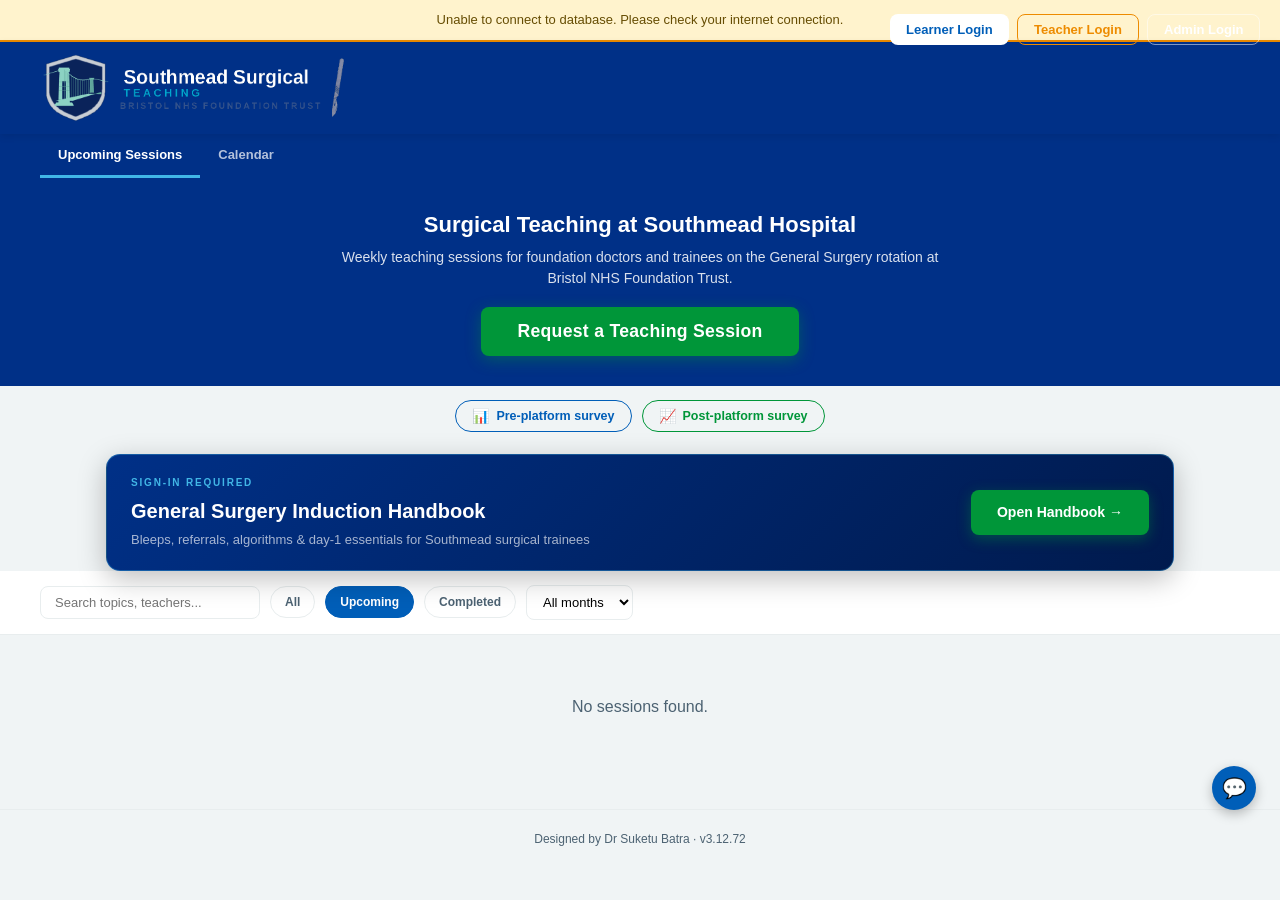
==== commit edf21dfc: "v3.12.72 no side stripes, status in the date tile, Apple TV-style glide Remove the coloured left-bor" ====
--- a/index.html
+++ b/index.html
@@ -10,7 +10,7 @@
 <meta http-equiv="Content-Security-Policy" content="default-src 'self'; script-src 'self' 'unsafe-inline' 'unsafe-eval'; style-src 'self' 'unsafe-inline'; connect-src 'self' https://rufihxjquwrluaenmbaa.supabase.co https://www.gov.uk; img-src 'self' data: https:; font-src 'self'; frame-src 'none'; object-src 'none'; base-uri 'self';">
 <link rel="manifest" href="manifest.json">
 <title>Southmead Surgical Teaching | NBT</title>
-<link rel="stylesheet" href="styles.css?v=3.12.71">
+<link rel="stylesheet" href="styles.css?v=3.12.72">
 </head>
 <body>
 
@@ -518,7 +518,7 @@
       <div id="quickFbSessionInfo" style="background:var(--nhs-bg);border-radius:8px;padding:10px 12px;margin-bottom:14px;font-size:13px;"></div>
       <label>Your NHS email</label>
       <input type="email" id="quickFbEmail" placeholder="name@nbt.nhs.uk" autocomplete="email">
-      <div style="background:#e6f4ea;border-left:3px solid #009639;padding:10px 12px;margin:14px 0;border-radius:0 6px 6px 0;font-size:12px;color:#231f20;line-height:1.5;">
+      <div style="background:#e6f4ea;padding:10px 12px;margin:14px 0;border-radius:8px;font-size:12px;color:#231f20;line-height:1.5;">
         <strong>Your feedback is anonymous to the teacher.</strong> Your email is used only to confirm your attendance and award your CPD certificate. Ratings and comments shared with the teacher are not linked to your name.
       </div>
       <div style="margin-top:14px;display:flex;gap:8px;">
@@ -794,16 +794,16 @@
   </div>
 </div>
 
-<script src="demodata.js?v=3.12.71"></script>
-<script src="config.js?v=3.12.71"></script>
-<script src="auth.js?v=3.12.71"></script>
-<script src="sessions.js?v=3.12.71"></script>
-<script src="messaging.js?v=3.12.71"></script>
-<script src="learner.js?v=3.12.71"></script>
-<script src="actions.js?v=3.12.71"></script>
-<script src="surveys.js?v=3.12.71"></script>
-<script src="analytics.js?v=3.12.71"></script>
-<script src="errorlog.js?v=3.12.71"></script>
-<script src="app.js?v=3.12.71"></script>
+<script src="demodata.js?v=3.12.72"></script>
+<script src="config.js?v=3.12.72"></script>
+<script src="auth.js?v=3.12.72"></script>
+<script src="sessions.js?v=3.12.72"></script>
+<script src="messaging.js?v=3.12.72"></script>
+<script src="learner.js?v=3.12.72"></script>
+<script src="actions.js?v=3.12.72"></script>
+<script src="surveys.js?v=3.12.72"></script>
+<script src="analytics.js?v=3.12.72"></script>
+<script src="errorlog.js?v=3.12.72"></script>
+<script src="app.js?v=3.12.72"></script>
 </body>
 </html>
--- a/styles.css
+++ b/styles.css
@@ -1167,3 +1167,117 @@
 @media (prefers-contrast: more) {
   .event-card, .modal, .action-card { border: 1px solid var(--focus-ink); }
 }
+
+/* ============================================================
+   v3.12.72 — No side stripes; status lives in the date tile;
+   Apple TV-style glide (lift + tilt + sheen on pointer, sink + spring on touch)
+   ============================================================ */
+:root {
+  /* Spring easings sampled from damping/response (CSS linear()); cubic-bezier fallback first. */
+  --ease-glide: cubic-bezier(.2, .9, .3, 1.15);
+  --ease-settle: cubic-bezier(.2, .8, .2, 1);
+  --hairline: #dfe5e8;
+  --lift-shadow: 0 14px 34px rgba(33, 43, 50, .16), 0 3px 8px rgba(33, 43, 50, .08);
+  --rest-shadow: 0 1px 2px rgba(33, 43, 50, .05);
+}
+@supports (transition-timing-function: linear(0, 1)) {
+  :root {
+    --ease-glide: linear(0, 0.04, 0.135, 0.259, 0.394, 0.525, 0.644, 0.748, 0.833, 0.9, 0.951, 0.988, 1.012, 1.028, 1.035, 1.038, 1.037, 1.033, 1.029, 1.024, 1.019, 1.014, 1.01, 1.007, 1.004, 1.002, 1.001, 1, 0.999, 0.999, 1);
+    --ease-settle: linear(0, 0.075, 0.224, 0.385, 0.53, 0.649, 0.743, 0.815, 0.868, 0.907, 0.934, 0.954, 0.968, 0.978, 0.985, 0.99, 0.993, 0.995, 0.997, 0.998, 1);
+  }
+}
+
+/* --- Stripes out. Every one of these already says its status in words. --- */
+.log-entry, .feedback-card, .survey-home-card, .dashboard-card, .stat-card, .qi-card,
+.inbox-message, .inbox-message.sent, .inbox-message.received { border-left: 0 !important; }
+.qi-section-title { border-left: 0; padding-left: 0; }
+.inbox-message { border-radius: 12px; }
+.feedback-card, .log-entry { border: 1px solid var(--hairline); box-shadow: var(--rest-shadow); border-radius: 12px; }
+
+/* --- Session card: hairline card, the tile carries status. --- */
+.event-card, .event-card.status-completed, .event-card.status-cancelled, .event-card.status-tbd, .event-card.status-upcoming {
+  border: 1px solid var(--hairline); border-left: 1px solid var(--hairline);
+  border-radius: 14px; box-shadow: var(--rest-shadow); padding: 14px;
+}
+.event-card.draft { border: 1.5px dashed var(--nhs-grey); }
+.card-when { border-radius: 10px; transition: background-color .2s, color .2s; }
+.event-card.status-upcoming .card-when { background: #e8f1fa; color: var(--nhs-dark-blue); }
+.event-card.status-upcoming .card-when .cw-day,
+.event-card.status-upcoming .card-when .cw-mon { color: var(--nhs-blue); }               /* 5.6:1 on #e8f1fa */
+.event-card.is-next .card-when { background: var(--nhs-blue); color: #fff; }               /* the one bold thing */
+.event-card.is-next .card-when .cw-day, .event-card.is-next .card-when .cw-mon { color: #fff; }
+.event-card.status-completed .card-when { background: var(--nhs-bg); color: var(--nhs-grey); }
+.event-card.status-tbd .card-when { background: #fff; color: var(--text-orange); box-shadow: inset 0 0 0 1.5px var(--fill-orange); }
+.event-card.status-tbd .card-when .cw-day, .event-card.status-tbd .card-when .cw-mon { color: var(--text-orange); }
+.event-card.status-cancelled .card-topic { text-decoration: line-through; color: var(--nhs-grey); }
+.card-next {
+  display: inline-block; margin-right: 6px; padding: 1px 7px; border-radius: 6px;
+  background: var(--nhs-blue); color: #fff; font-size: 11px; font-weight: 700; letter-spacing: .02em;
+  vertical-align: 1px;
+}
+/* The tile already says "upcoming"; keep the word for screen readers only. */
+.event-card .card-status.status-pill-upcoming {
+  position: absolute; width: 1px; height: 1px; overflow: hidden; clip: rect(0 0 0 0); white-space: nowrap; padding: 0;
+}
+
+/* --- Admin counters: colour moves into the number; needing action = tinted card. --- */
+.action-card, .action-card.ac-urgent, .action-card.ac-warning, .action-card.ac-info, .action-card.ac-good {
+  border: 1px solid var(--hairline); border-left: 1px solid var(--hairline);
+  border-radius: 14px; box-shadow: var(--rest-shadow);
+}
+.action-card.ac-urgent .ac-count { color: var(--text-red); }
+.action-card.ac-warning .ac-count { color: var(--text-orange); }
+.action-card.ac-info .ac-count { color: var(--nhs-blue); }
+.action-card.ac-good .ac-count { color: var(--text-green); }
+.action-card.ac-urgent { background: #fdf3f2; border-color: #f3cfcb; }
+.action-card.ac-warning { background: #fff8ee; border-color: #f2dcb8; }
+.qa-tile { border: 1px solid var(--hairline); border-radius: 14px; box-shadow: var(--rest-shadow); }
+
+/* --- The glide. ---
+   Touch: sink fast on press, spring back with a little give on release.
+   Pointer: lift, scale, deepen the shadow, tilt toward the pointer, sheen follows it. */
+.event-card, .action-card, .qa-tile, .handbook-card, .btn {
+  --s: 1; --rx: 0deg; --ry: 0deg; --ty: 0px;
+  transform: perspective(900px) translateY(var(--ty)) rotateX(var(--rx)) rotateY(var(--ry)) scale(var(--s));
+  transition: transform .6s var(--ease-glide), box-shadow .45s var(--ease-settle),
+              background-color .15s, color .15s, border-color .2s;
+  will-change: transform;
+}
+.event-card:active, .action-card:active, .qa-tile:active, .btn:active {
+  --s: .965; --ty: 0px;
+  transform: perspective(900px) rotateX(var(--rx)) rotateY(var(--ry)) scale(var(--s));
+  transition: transform .12s var(--ease-settle), box-shadow .12s;
+}
+.event-card::after, .action-card::after, .qa-tile::after {
+  content: ''; position: absolute; inset: 0; border-radius: inherit; pointer-events: none;
+  background: radial-gradient(420px circle at var(--mx, 50%) var(--my, 0%), rgba(255,255,255,.55), transparent 45%);
+  opacity: 0; transition: opacity .35s var(--ease-settle);
+}
+.action-card, .qa-tile { position: relative; }
+@media (hover: hover) and (pointer: fine) {
+  .event-card:hover, .action-card:hover, .qa-tile:hover {
+    --s: 1.025; --ty: -3px; box-shadow: var(--lift-shadow); border-color: transparent;
+    transform: perspective(900px) translateY(var(--ty)) rotateX(var(--rx)) rotateY(var(--ry)) scale(var(--s));
+  }
+  .event-card:hover::after, .action-card:hover::after, .qa-tile:hover::after { opacity: 1; }
+  /* Wide list cards: the same feel in fewer pixels (2.5% of 1100px is a lurch). */
+  .event-card:hover { --s: 1.008; --ty: -2px; }
+  .btn:hover { --s: 1.04; --ty: -1px; box-shadow: 0 8px 20px rgba(33, 43, 50, .18);
+    transform: perspective(900px) translateY(var(--ty)) scale(var(--s)); }
+  .event-card:active, .action-card:active, .qa-tile:active { --s: .985; --ty: -1px; }
+}
+/* Touch devices: no sticky hover lift. */
+@media (hover: none) {
+  .event-card:hover, .action-card:hover, .qa-tile:hover, .btn:hover { --s: 1; --ty: 0px; }
+}
+/* Keyboard focus gets the same lift as hover, plus the NHS focus ring. */
+.event-card:focus-visible, .action-card:focus-visible, .qa-tile:focus-visible {
+  --s: 1.02; --ty: -2px;
+  transform: perspective(900px) translateY(var(--ty)) scale(var(--s));
+}
+@media (prefers-reduced-motion: reduce) {
+  .event-card, .action-card, .qa-tile, .handbook-card, .btn,
+  .event-card:hover, .action-card:hover, .qa-tile:hover, .btn:hover,
+  .event-card:active, .action-card:active, .qa-tile:active, .btn:active { transform: none !important; }
+  .event-card::after, .action-card::after, .qa-tile::after { display: none; }
+}
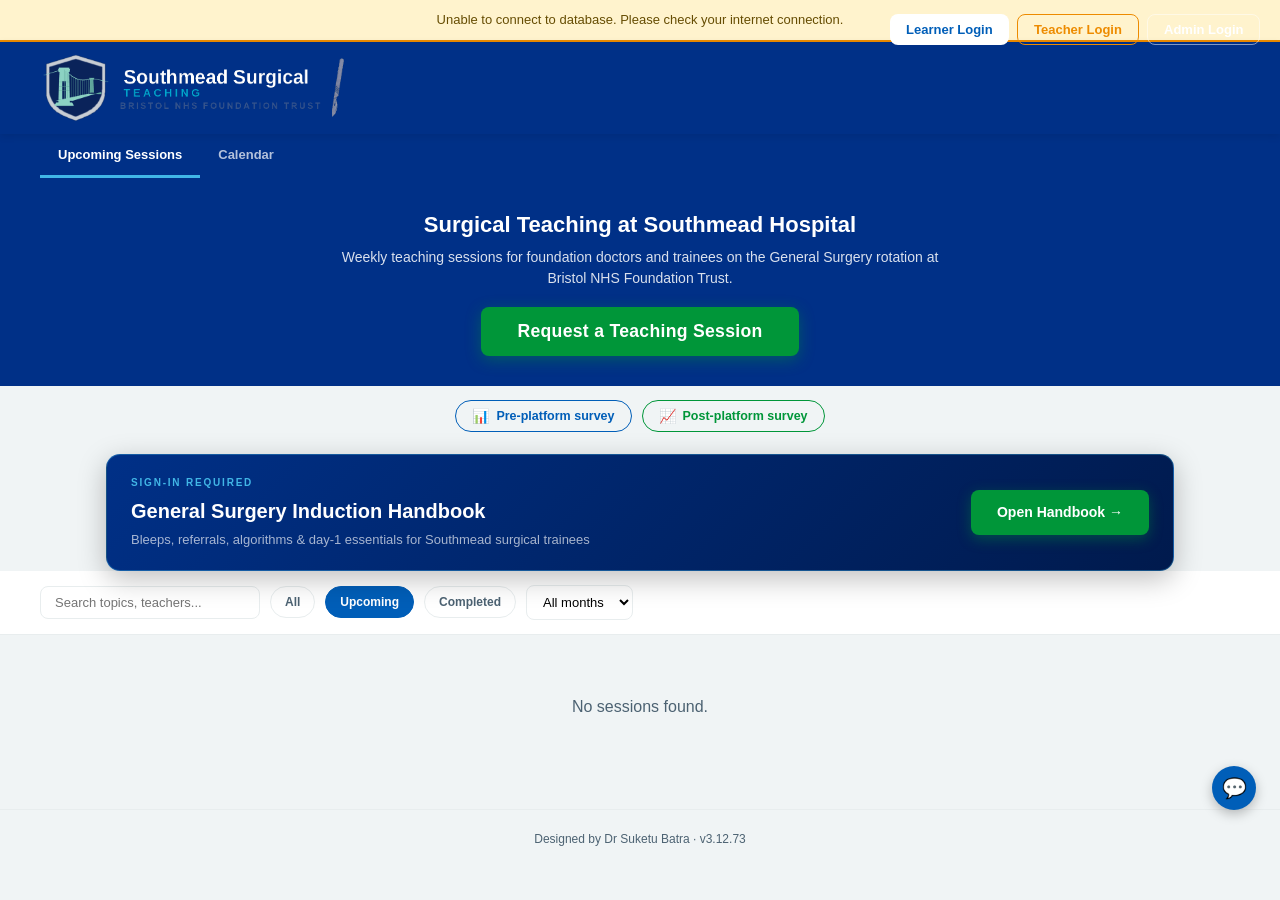
==== commit d4f1bd26: "v3.12.73 handbook: no side stripes, category tint + chevron, glide Remove all 118 left-border stripe" ====
--- a/index.html
+++ b/index.html
@@ -10,7 +10,7 @@
 <meta http-equiv="Content-Security-Policy" content="default-src 'self'; script-src 'self' 'unsafe-inline' 'unsafe-eval'; style-src 'self' 'unsafe-inline'; connect-src 'self' https://rufihxjquwrluaenmbaa.supabase.co https://www.gov.uk; img-src 'self' data: https:; font-src 'self'; frame-src 'none'; object-src 'none'; base-uri 'self';">
 <link rel="manifest" href="manifest.json">
 <title>Southmead Surgical Teaching | NBT</title>
-<link rel="stylesheet" href="styles.css?v=3.12.72">
+<link rel="stylesheet" href="styles.css?v=3.12.73">
 </head>
 <body>
 
@@ -794,16 +794,16 @@
   </div>
 </div>
 
-<script src="demodata.js?v=3.12.72"></script>
-<script src="config.js?v=3.12.72"></script>
-<script src="auth.js?v=3.12.72"></script>
-<script src="sessions.js?v=3.12.72"></script>
-<script src="messaging.js?v=3.12.72"></script>
-<script src="learner.js?v=3.12.72"></script>
-<script src="actions.js?v=3.12.72"></script>
-<script src="surveys.js?v=3.12.72"></script>
-<script src="analytics.js?v=3.12.72"></script>
-<script src="errorlog.js?v=3.12.72"></script>
-<script src="app.js?v=3.12.72"></script>
+<script src="demodata.js?v=3.12.73"></script>
+<script src="config.js?v=3.12.73"></script>
+<script src="auth.js?v=3.12.73"></script>
+<script src="sessions.js?v=3.12.73"></script>
+<script src="messaging.js?v=3.12.73"></script>
+<script src="learner.js?v=3.12.73"></script>
+<script src="actions.js?v=3.12.73"></script>
+<script src="surveys.js?v=3.12.73"></script>
+<script src="analytics.js?v=3.12.73"></script>
+<script src="errorlog.js?v=3.12.73"></script>
+<script src="app.js?v=3.12.73"></script>
 </body>
 </html>
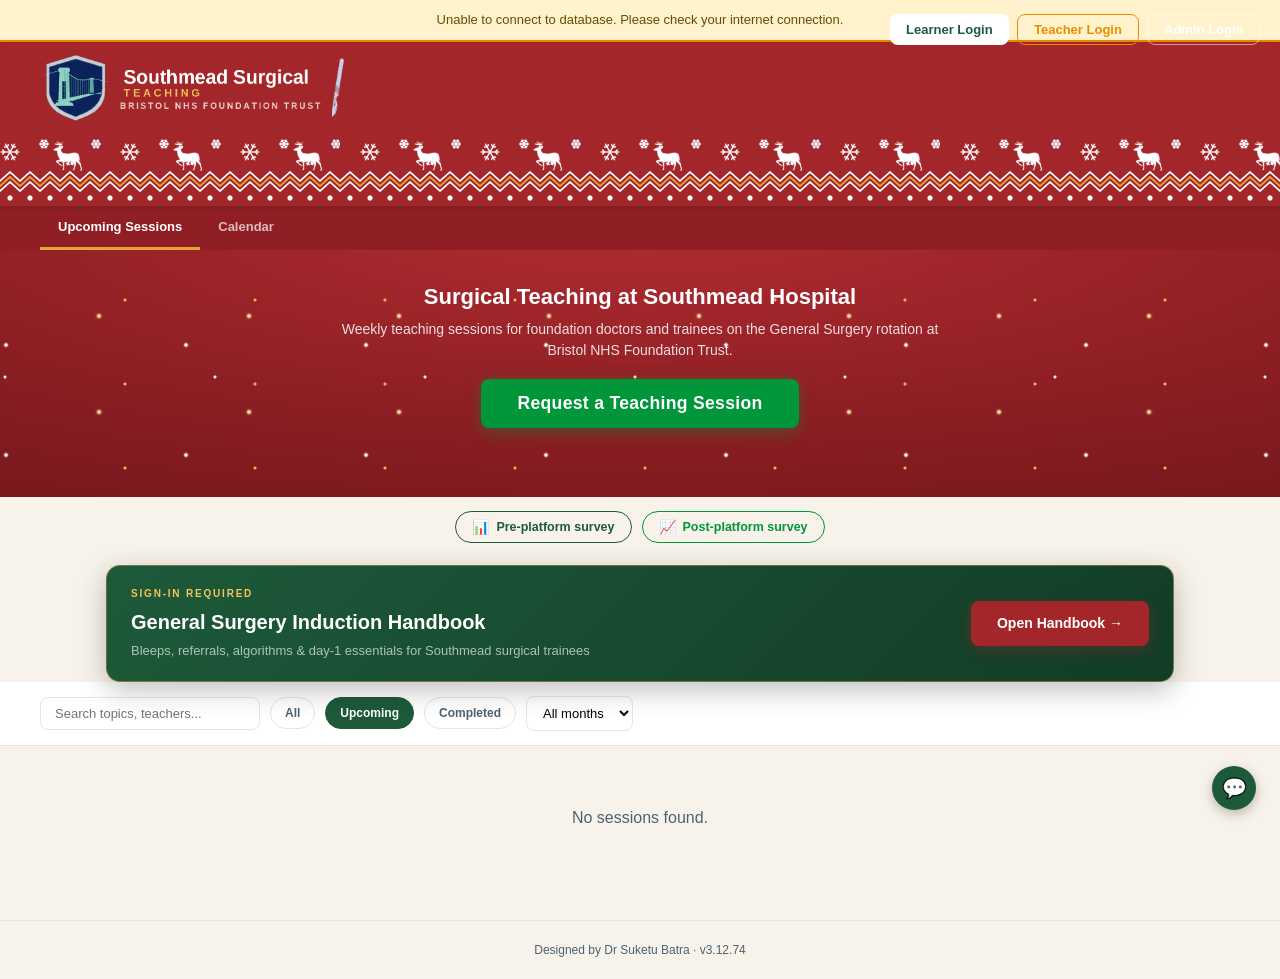
==== commit 450c72d5: "v3.12.74 Christmas theme (24 Nov-5 Jan, html.xmas) + Adam Chambers manager mapping Co-Authored-By: C" ====
--- a/index.html
+++ b/index.html
@@ -10,7 +10,13 @@
 <meta http-equiv="Content-Security-Policy" content="default-src 'self'; script-src 'self' 'unsafe-inline' 'unsafe-eval'; style-src 'self' 'unsafe-inline'; connect-src 'self' https://rufihxjquwrluaenmbaa.supabase.co https://www.gov.uk; img-src 'self' data: https:; font-src 'self'; frame-src 'none'; object-src 'none'; base-uri 'self';">
 <link rel="manifest" href="manifest.json">
 <title>Southmead Surgical Teaching | NBT</title>
-<link rel="stylesheet" href="styles.css?v=3.12.73">
+<script>
+/* Christmas theme: on from 24 Nov to 5 Jan. ?xmas=1 / ?xmas=0 forces it for this tab (preview). Certificates never themed. */
+(function(){try{var q=new URLSearchParams(location.search).get('xmas');if(q==='1'||q==='0')sessionStorage.setItem('sst_xmas',q);
+var f=sessionStorage.getItem('sst_xmas'),d=new Date(),m=d.getMonth(),on=f==='1'||(f!=='0'&&((m===10&&d.getDate()>=24)||m===11||(m===0&&d.getDate()<=5)));
+window.SST_XMAS=on;if(on){document.documentElement.classList.add('xmas');var t=document.querySelector('meta[name="theme-color"]');if(t)t.setAttribute('content','#a3262b');}}catch(e){window.SST_XMAS=false;}})();
+</script>
+<link rel="stylesheet" href="styles.css?v=3.12.74">
 </head>
 <body>
 
@@ -794,16 +800,16 @@
   </div>
 </div>
 
-<script src="demodata.js?v=3.12.73"></script>
-<script src="config.js?v=3.12.73"></script>
-<script src="auth.js?v=3.12.73"></script>
-<script src="sessions.js?v=3.12.73"></script>
-<script src="messaging.js?v=3.12.73"></script>
-<script src="learner.js?v=3.12.73"></script>
-<script src="actions.js?v=3.12.73"></script>
-<script src="surveys.js?v=3.12.73"></script>
-<script src="analytics.js?v=3.12.73"></script>
-<script src="errorlog.js?v=3.12.73"></script>
-<script src="app.js?v=3.12.73"></script>
+<script src="demodata.js?v=3.12.74"></script>
+<script src="config.js?v=3.12.74"></script>
+<script src="auth.js?v=3.12.74"></script>
+<script src="sessions.js?v=3.12.74"></script>
+<script src="messaging.js?v=3.12.74"></script>
+<script src="learner.js?v=3.12.74"></script>
+<script src="actions.js?v=3.12.74"></script>
+<script src="surveys.js?v=3.12.74"></script>
+<script src="analytics.js?v=3.12.74"></script>
+<script src="errorlog.js?v=3.12.74"></script>
+<script src="app.js?v=3.12.74"></script>
 </body>
 </html>
--- a/styles.css
+++ b/styles.css
@@ -1281,3 +1281,101 @@
   .event-card:active, .action-card:active, .qa-tile:active, .btn:active { transform: none !important; }
   .event-card::after, .action-card::after, .qa-tile::after { display: none; }
 }
+
+
+/* ============================================================================
+   CHRISTMAS THEME — html.xmas (set by the inline script in index.html,
+   1 Dec – 5 Jan, or ?xmas=1 to preview). Pattern taken from Suketu's wrapping
+   paper: dots, white/gold/white zigzag, snowflakes, reindeer. Everything is
+   scoped to html.xmas, so removing the class restores NHS blue untouched.
+   Certificates open in their own window with their own CSS and are not themed.
+   ========================================================================== */
+html.xmas {
+  --nhs-dark-blue: #8f1f24;
+  --nhs-blue: #1d5a3a;
+  --nhs-light-blue: #e5a534;
+  --nhs-aqua: #b8892b;
+  --nhs-bg: #f8f3ea;
+  --nhs-pale-grey: #ece4d6;
+}
+html.xmas .header { background: #a3262b; padding-bottom: 0; }
+html.xmas .header::after {
+  content: ''; display: block; height: 76px; margin: 6px -20px 0;
+  background: #a3262b url(xmas_band_base.png) repeat-x center top / 600px 76px;
+}
+html.xmas .header-logo-img { content: url(logo_xmas.png); }
+html.xmas .nav-bar { background: #8f1f24; }
+html.xmas .handbook-card {
+  background: linear-gradient(135deg, #1d5a3a 0%, #123c26 100%);
+  border-color: rgba(229,165,52,0.45);
+}
+html.xmas .handbook-eyebrow { color: #f5c45c; }
+html.xmas .handbook-cta { background: #a3262b; box-shadow: 0 4px 14px rgba(163,38,43,0.4); }
+@media (max-width: 768px) {
+  html.xmas .header::after { height: 50px; margin: 4px -20px 0; background-size: 395px 50px; }
+}
+
+/* ── Christmas magic: snowfall, fairy lights, a reindeer fly-by, snow on the next session.
+      All decorative, pointer-events:none, and switched off under prefers-reduced-motion. ── */
+html.xmas .welcome-banner {
+  position: relative; overflow: hidden;
+  background: radial-gradient(120% 150% at 50% -10%, #b02c31 0%, #8f1f24 48%, #6d151a 100%);
+}
+html.xmas .welcome-banner > * { position: relative; z-index: 1; }
+html.xmas .welcome-banner::before, html.xmas .welcome-banner::after {
+  content: ''; position: absolute; inset: 0; pointer-events: none; z-index: 0;
+}
+html.xmas .welcome-banner::before {
+  background-image:
+    radial-gradient(circle, rgba(255,226,160,.95) 0 1.3px, rgba(255,226,160,.25) 2.4px, transparent 4px),
+    radial-gradient(circle, rgba(255,255,255,.9) 0 1px, transparent 2px);
+  background-size: 150px 96px, 210px 130px; background-position: 24px 18px, 110px 62px;
+  animation: xmasTwinkle 2.8s ease-in-out infinite alternate;
+}
+html.xmas .welcome-banner::after {
+  background-image:
+    radial-gradient(circle, rgba(255,255,255,.95) 0 1.2px, rgba(255,255,255,.2) 2.2px, transparent 3.6px),
+    radial-gradient(circle, rgba(245,196,92,.9) 0 1px, transparent 2px);
+  background-size: 180px 110px, 130px 84px; background-position: 96px 40px, 60px 8px;
+  animation: xmasTwinkle 3.7s ease-in-out -1.6s infinite alternate-reverse;
+}
+@keyframes xmasTwinkle { from { opacity: .18; } to { opacity: .95; } }
+
+.xmas-flyby {
+  position: absolute; z-index: 0; top: 16%; left: 100%; white-space: nowrap; pointer-events: none;
+  font-size: 26px; letter-spacing: -2px; filter: brightness(0) invert(1); opacity: .85;
+  animation: xmasFly 46s cubic-bezier(.3,.1,.5,1) 1.5s infinite;
+}
+@keyframes xmasFly {
+  0%   { transform: translate(0, 26px) rotate(-7deg); }
+  9%   { transform: translate(-58vw, -6px) rotate(-3deg); }
+  18%  { transform: translate(calc(-100vw - 200px), 18px) rotate(4deg); }
+  100% { transform: translate(calc(-100vw - 200px), 18px) rotate(4deg); }
+}
+
+.xmas-snow { position: fixed; inset: 0; pointer-events: none; overflow: hidden; z-index: 98; }
+.xmas-snow i {
+  position: absolute; top: -6vh; left: var(--x); font-style: normal; color: #fff; line-height: 1;
+  font-size: var(--s); opacity: var(--o);
+  filter: drop-shadow(0 0 1.5px rgba(122,62,40,.55));
+  animation: xmasFall var(--d) linear var(--delay) infinite;
+}
+.xmas-snow i b { display: block; font-weight: 400; animation: xmasSway var(--w) ease-in-out infinite alternate; }
+@keyframes xmasFall { to { transform: translateY(112vh); } }
+@keyframes xmasSway { from { transform: translateX(-14px) rotate(-25deg); } to { transform: translateX(14px) rotate(25deg); } }
+
+/* A cap of snow on the next session's date tile. */
+html.xmas .event-card.is-next .card-when { position: relative; }
+html.xmas .event-card.is-next .card-when::before {
+  content: ''; position: absolute; left: -3px; right: -3px; top: -6px; height: 15px; pointer-events: none;
+  background:
+    radial-gradient(circle at 50% 0, #fff 6.2px, transparent 6.8px) 0 5px / 13px 10px repeat-x,
+    linear-gradient(#fff, #fff) 0 0 / 100% 6px no-repeat;
+  border-radius: 7px 7px 0 0;
+  filter: drop-shadow(0 1px 1px rgba(60,30,20,.28));
+}
+
+@media (prefers-reduced-motion: reduce) {
+  .xmas-snow, .xmas-flyby { display: none !important; }
+  html.xmas .welcome-banner::before, html.xmas .welcome-banner::after { animation: none; opacity: .6; }
+}
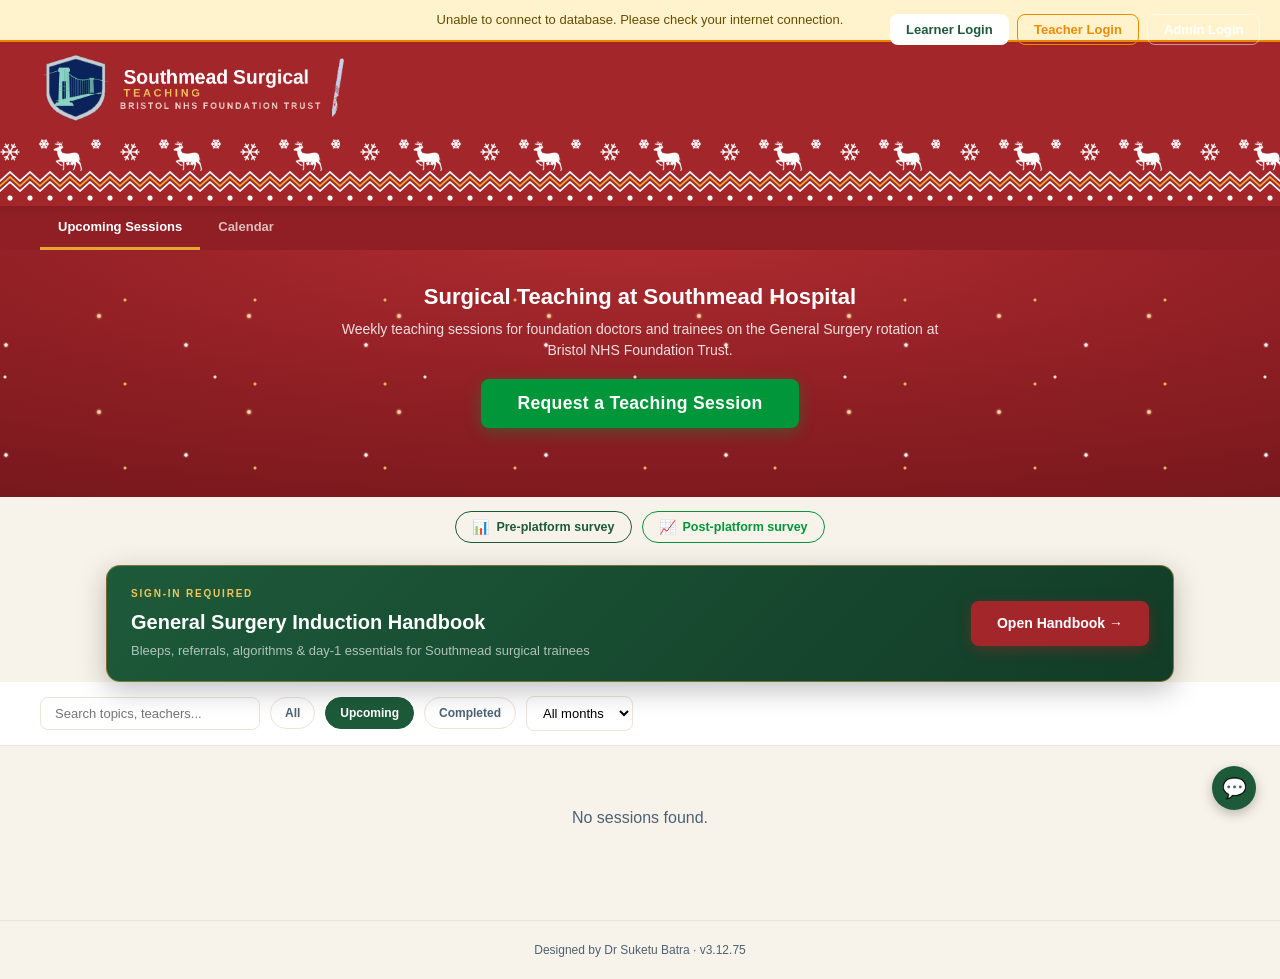
==== commit cdeed930: "v3.12.75 Christmas theme: induction handbook + links page Co-Authored-By: Claude Fable 5.2 <noreply@" ====
--- a/index.html
+++ b/index.html
@@ -16,7 +16,7 @@
 var f=sessionStorage.getItem('sst_xmas'),d=new Date(),m=d.getMonth(),on=f==='1'||(f!=='0'&&((m===10&&d.getDate()>=24)||m===11||(m===0&&d.getDate()<=5)));
 window.SST_XMAS=on;if(on){document.documentElement.classList.add('xmas');var t=document.querySelector('meta[name="theme-color"]');if(t)t.setAttribute('content','#a3262b');}}catch(e){window.SST_XMAS=false;}})();
 </script>
-<link rel="stylesheet" href="styles.css?v=3.12.74">
+<link rel="stylesheet" href="styles.css?v=3.12.75">
 </head>
 <body>
 
@@ -800,16 +800,16 @@
   </div>
 </div>
 
-<script src="demodata.js?v=3.12.74"></script>
-<script src="config.js?v=3.12.74"></script>
-<script src="auth.js?v=3.12.74"></script>
-<script src="sessions.js?v=3.12.74"></script>
-<script src="messaging.js?v=3.12.74"></script>
-<script src="learner.js?v=3.12.74"></script>
-<script src="actions.js?v=3.12.74"></script>
-<script src="surveys.js?v=3.12.74"></script>
-<script src="analytics.js?v=3.12.74"></script>
-<script src="errorlog.js?v=3.12.74"></script>
-<script src="app.js?v=3.12.74"></script>
+<script src="demodata.js?v=3.12.75"></script>
+<script src="config.js?v=3.12.75"></script>
+<script src="auth.js?v=3.12.75"></script>
+<script src="sessions.js?v=3.12.75"></script>
+<script src="messaging.js?v=3.12.75"></script>
+<script src="learner.js?v=3.12.75"></script>
+<script src="actions.js?v=3.12.75"></script>
+<script src="surveys.js?v=3.12.75"></script>
+<script src="analytics.js?v=3.12.75"></script>
+<script src="errorlog.js?v=3.12.75"></script>
+<script src="app.js?v=3.12.75"></script>
 </body>
 </html>
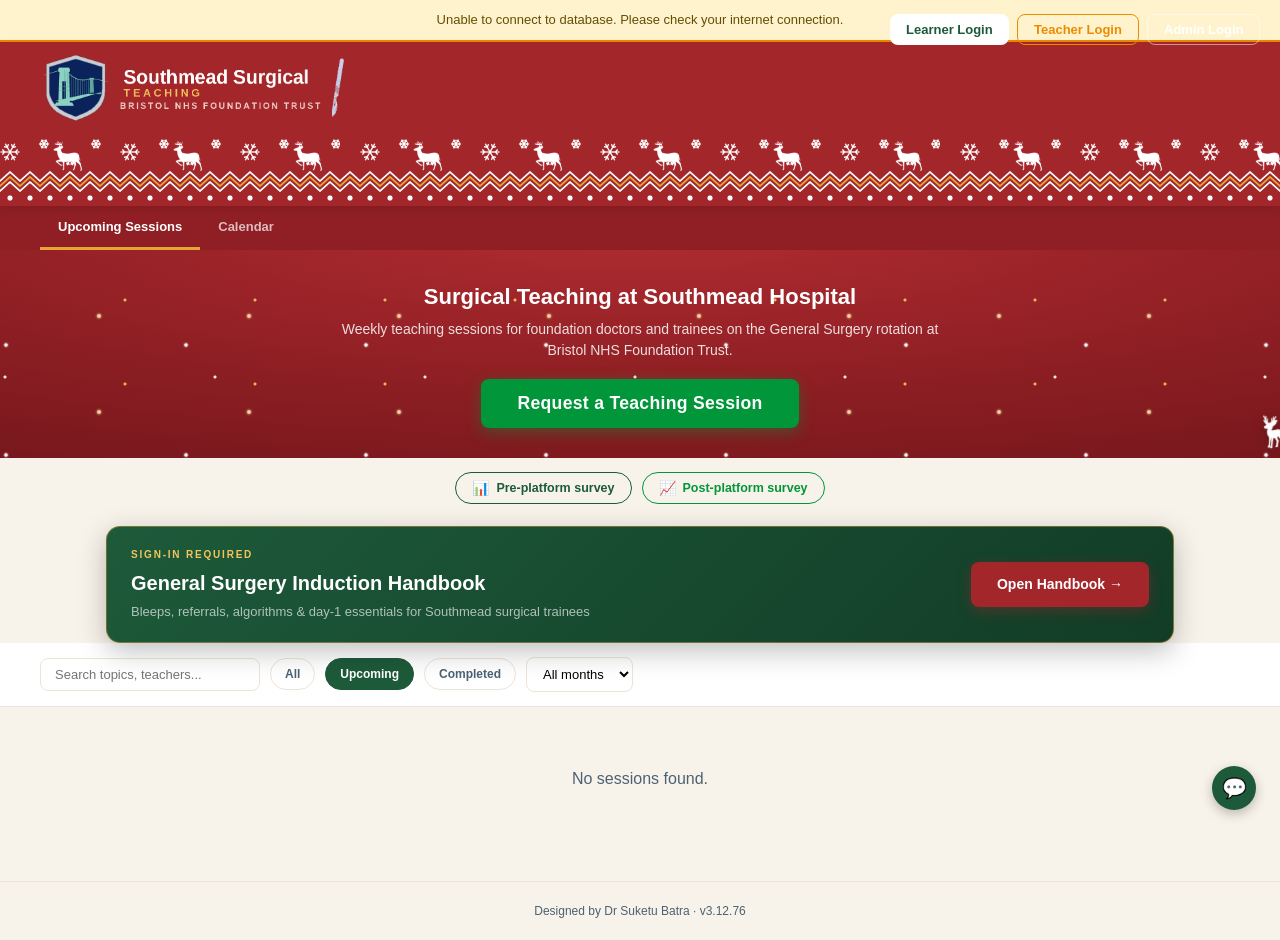
==== commit c833ecd2: "v3.12.76 Christmas: interactive sleigh (follow, drag, fling, presents) Co-Authored-By: Claude Fable " ====
--- a/index.html
+++ b/index.html
@@ -16,7 +16,7 @@
 var f=sessionStorage.getItem('sst_xmas'),d=new Date(),m=d.getMonth(),on=f==='1'||(f!=='0'&&((m===10&&d.getDate()>=24)||m===11||(m===0&&d.getDate()<=5)));
 window.SST_XMAS=on;if(on){document.documentElement.classList.add('xmas');var t=document.querySelector('meta[name="theme-color"]');if(t)t.setAttribute('content','#a3262b');}}catch(e){window.SST_XMAS=false;}})();
 </script>
-<link rel="stylesheet" href="styles.css?v=3.12.75">
+<link rel="stylesheet" href="styles.css?v=3.12.76">
 </head>
 <body>
 
@@ -800,16 +800,16 @@
   </div>
 </div>
 
-<script src="demodata.js?v=3.12.75"></script>
-<script src="config.js?v=3.12.75"></script>
-<script src="auth.js?v=3.12.75"></script>
-<script src="sessions.js?v=3.12.75"></script>
-<script src="messaging.js?v=3.12.75"></script>
-<script src="learner.js?v=3.12.75"></script>
-<script src="actions.js?v=3.12.75"></script>
-<script src="surveys.js?v=3.12.75"></script>
-<script src="analytics.js?v=3.12.75"></script>
-<script src="errorlog.js?v=3.12.75"></script>
-<script src="app.js?v=3.12.75"></script>
+<script src="demodata.js?v=3.12.76"></script>
+<script src="config.js?v=3.12.76"></script>
+<script src="auth.js?v=3.12.76"></script>
+<script src="sessions.js?v=3.12.76"></script>
+<script src="messaging.js?v=3.12.76"></script>
+<script src="learner.js?v=3.12.76"></script>
+<script src="actions.js?v=3.12.76"></script>
+<script src="surveys.js?v=3.12.76"></script>
+<script src="analytics.js?v=3.12.76"></script>
+<script src="errorlog.js?v=3.12.76"></script>
+<script src="app.js?v=3.12.76"></script>
 </body>
 </html>
--- a/styles.css
+++ b/styles.css
@@ -1321,7 +1321,7 @@
   position: relative; overflow: hidden;
   background: radial-gradient(120% 150% at 50% -10%, #b02c31 0%, #8f1f24 48%, #6d151a 100%);
 }
-html.xmas .welcome-banner > * { position: relative; z-index: 1; }
+html.xmas .welcome-banner > *:not(.xmas-flyby):not(.xmas-spark):not(.xmas-gift) { position: relative; z-index: 1; }
 html.xmas .welcome-banner::before, html.xmas .welcome-banner::after {
   content: ''; position: absolute; inset: 0; pointer-events: none; z-index: 0;
 }
@@ -1341,17 +1341,21 @@
 }
 @keyframes xmasTwinkle { from { opacity: .18; } to { opacity: .95; } }
 
+/* The sleigh: driven by initXmasSleigh() in config.js (cruises, follows the mouse, can be dragged
+   and flung, drops a present when tapped). JS sets the transform; CSS only styles it. */
 .xmas-flyby {
-  position: absolute; z-index: 0; top: 16%; left: 100%; white-space: nowrap; pointer-events: none;
-  font-size: 26px; letter-spacing: -2px; filter: brightness(0) invert(1); opacity: .85;
-  animation: xmasFly 46s cubic-bezier(.3,.1,.5,1) 1.5s infinite;
-}
-@keyframes xmasFly {
-  0%   { transform: translate(0, 26px) rotate(-7deg); }
-  9%   { transform: translate(-58vw, -6px) rotate(-3deg); }
-  18%  { transform: translate(calc(-100vw - 200px), 18px) rotate(4deg); }
-  100% { transform: translate(calc(-100vw - 200px), 18px) rotate(4deg); }
-}
+  position: absolute; z-index: 2; left: 0; top: 0; white-space: nowrap; will-change: transform;
+  font-size: 30px; line-height: 1; letter-spacing: -2px; padding: 8px 6px;
+  cursor: grab; touch-action: none; user-select: none; -webkit-user-select: none; -webkit-tap-highlight-color: transparent;
+}
+.xmas-flyby.is-held { cursor: grabbing; }
+.xmas-flyby > span { display: block; filter: brightness(0) invert(1) drop-shadow(0 2px 6px rgba(0,0,0,.25)); transition: transform .5s cubic-bezier(.2,.9,.3,1.3); }
+.xmas-flyby.is-held > span { transform: scale(1.18); }
+.xmas-spark, .xmas-gift { position: absolute; z-index: 1; left: 0; top: 0; pointer-events: none; line-height: 1; }
+.xmas-spark { color: #ffe2a0; font-size: 11px; text-shadow: 0 0 6px rgba(255,226,160,.9); animation: xmasSpark .9s ease-out forwards; }
+.xmas-gift { font-size: 20px; animation: xmasGift 1.5s cubic-bezier(.4,0,.9,.6) forwards; }
+@keyframes xmasSpark { from { opacity: .95; transform: translate(var(--x), var(--y)) scale(1); } to { opacity: 0; transform: translate(calc(var(--x) + var(--dx)), calc(var(--y) + 26px)) scale(.3) rotate(140deg); } }
+@keyframes xmasGift { 0% { opacity: 1; transform: translate(var(--x), var(--y)) rotate(0); } 80% { opacity: 1; } 100% { opacity: 0; transform: translate(calc(var(--x) + var(--dx)), calc(var(--y) + var(--fall))) rotate(var(--rot)); } }
 
 .xmas-snow { position: fixed; inset: 0; pointer-events: none; overflow: hidden; z-index: 98; }
 .xmas-snow i {
@@ -1376,6 +1380,6 @@
 }
 
 @media (prefers-reduced-motion: reduce) {
-  .xmas-snow, .xmas-flyby { display: none !important; }
+  .xmas-snow, .xmas-flyby, .xmas-spark, .xmas-gift { display: none !important; }
   html.xmas .welcome-banner::before, html.xmas .welcome-banner::after { animation: none; opacity: .6; }
 }
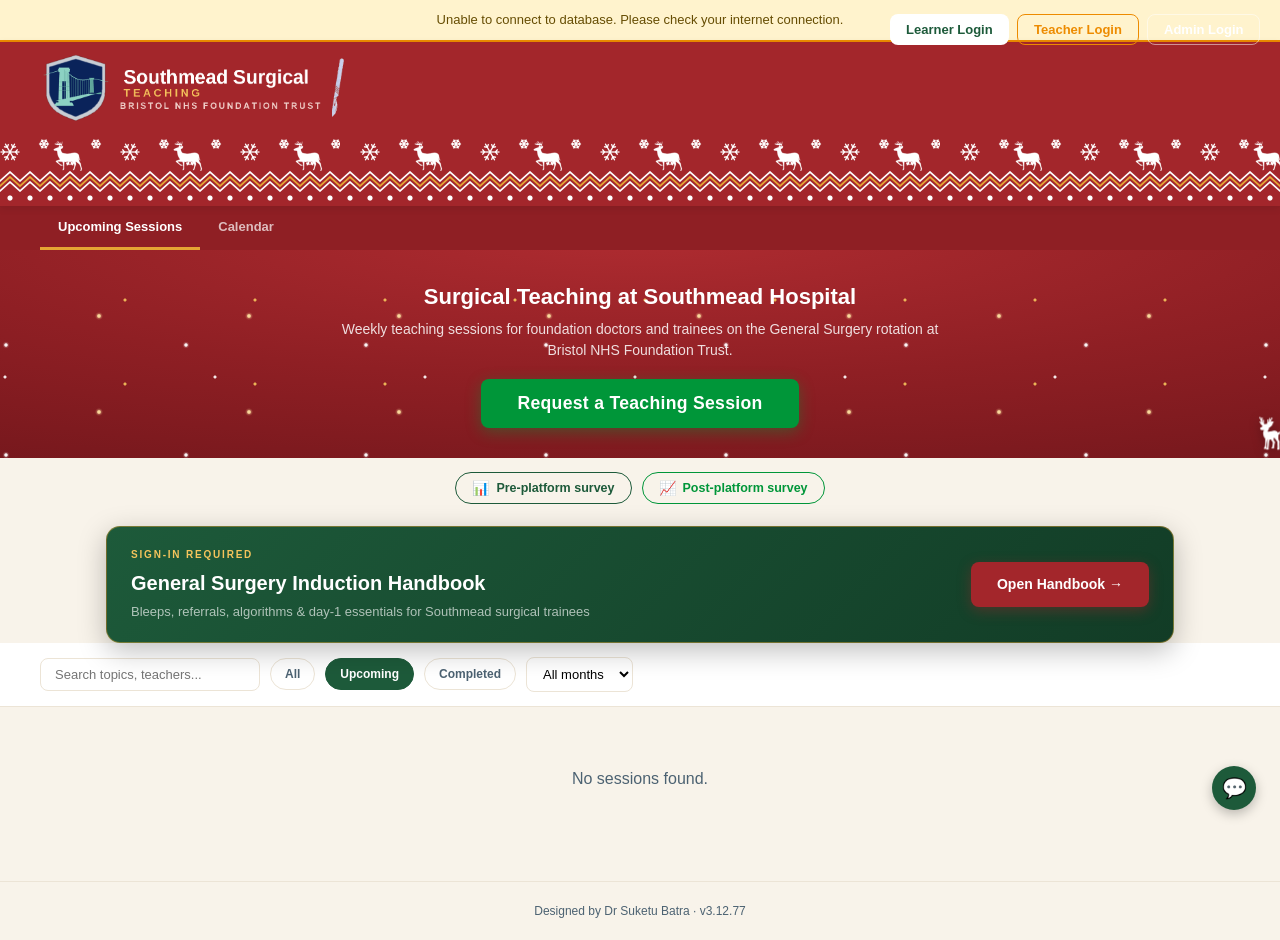
==== commit fc2d73e7: "v3.12.77: hide retired duplicate learner accounts from attendance register and chart Co-Authored-By:" ====
--- a/index.html
+++ b/index.html
@@ -16,7 +16,7 @@
 var f=sessionStorage.getItem('sst_xmas'),d=new Date(),m=d.getMonth(),on=f==='1'||(f!=='0'&&((m===10&&d.getDate()>=24)||m===11||(m===0&&d.getDate()<=5)));
 window.SST_XMAS=on;if(on){document.documentElement.classList.add('xmas');var t=document.querySelector('meta[name="theme-color"]');if(t)t.setAttribute('content','#a3262b');}}catch(e){window.SST_XMAS=false;}})();
 </script>
-<link rel="stylesheet" href="styles.css?v=3.12.76">
+<link rel="stylesheet" href="styles.css?v=3.12.77">
 </head>
 <body>
 
@@ -800,16 +800,16 @@
   </div>
 </div>
 
-<script src="demodata.js?v=3.12.76"></script>
-<script src="config.js?v=3.12.76"></script>
-<script src="auth.js?v=3.12.76"></script>
-<script src="sessions.js?v=3.12.76"></script>
-<script src="messaging.js?v=3.12.76"></script>
-<script src="learner.js?v=3.12.76"></script>
-<script src="actions.js?v=3.12.76"></script>
-<script src="surveys.js?v=3.12.76"></script>
-<script src="analytics.js?v=3.12.76"></script>
-<script src="errorlog.js?v=3.12.76"></script>
-<script src="app.js?v=3.12.76"></script>
+<script src="demodata.js?v=3.12.77"></script>
+<script src="config.js?v=3.12.77"></script>
+<script src="auth.js?v=3.12.77"></script>
+<script src="sessions.js?v=3.12.77"></script>
+<script src="messaging.js?v=3.12.77"></script>
+<script src="learner.js?v=3.12.77"></script>
+<script src="actions.js?v=3.12.77"></script>
+<script src="surveys.js?v=3.12.77"></script>
+<script src="analytics.js?v=3.12.77"></script>
+<script src="errorlog.js?v=3.12.77"></script>
+<script src="app.js?v=3.12.77"></script>
 </body>
 </html>
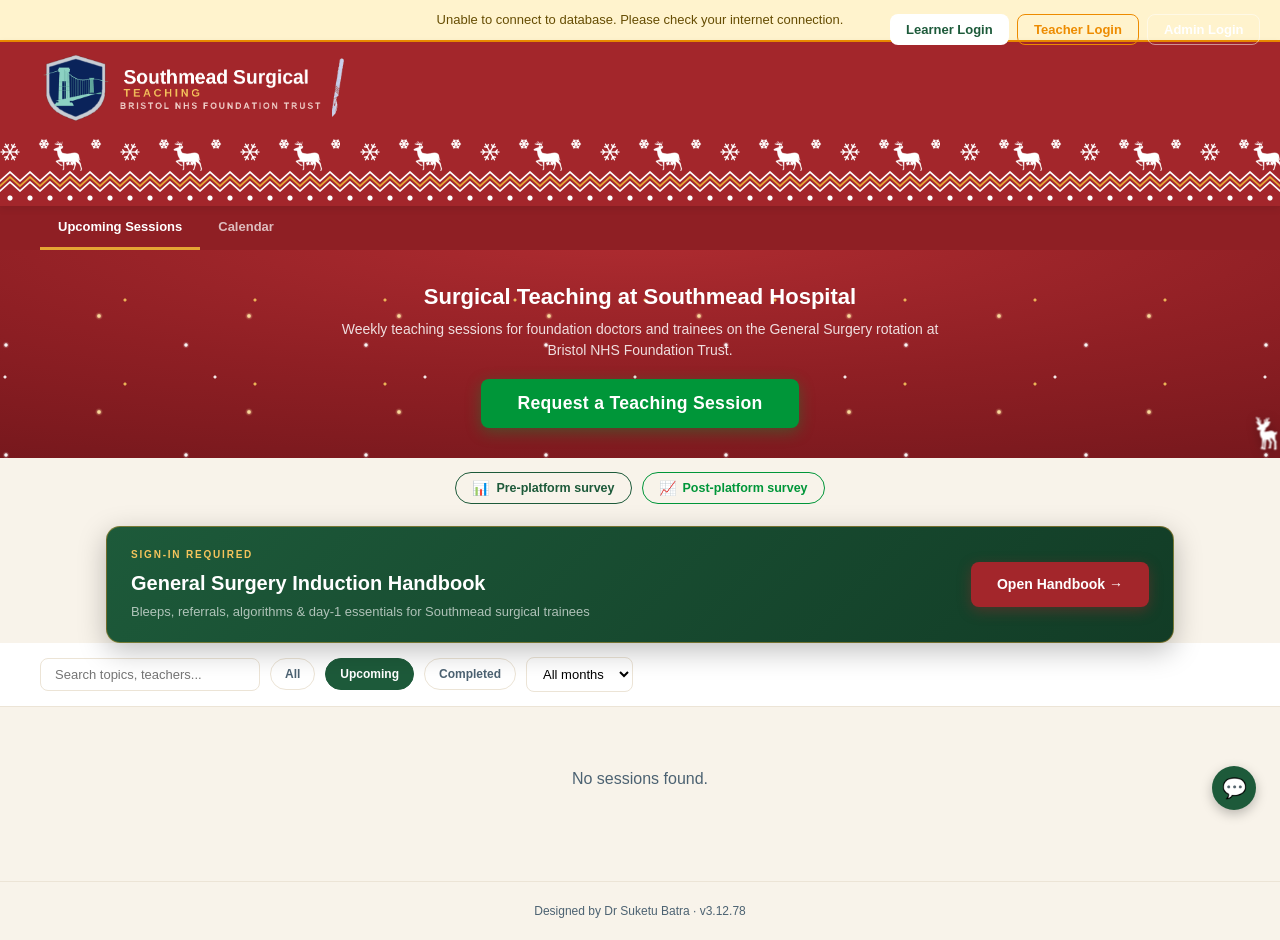
==== commit ca2ee539: "v3.12.78: SMS feedback panel on QI dashboard Co-Authored-By: Claude Fable 5.2 <noreply@anthropic.com" ====
--- a/index.html
+++ b/index.html
@@ -16,7 +16,7 @@
 var f=sessionStorage.getItem('sst_xmas'),d=new Date(),m=d.getMonth(),on=f==='1'||(f!=='0'&&((m===10&&d.getDate()>=24)||m===11||(m===0&&d.getDate()<=5)));
 window.SST_XMAS=on;if(on){document.documentElement.classList.add('xmas');var t=document.querySelector('meta[name="theme-color"]');if(t)t.setAttribute('content','#a3262b');}}catch(e){window.SST_XMAS=false;}})();
 </script>
-<link rel="stylesheet" href="styles.css?v=3.12.77">
+<link rel="stylesheet" href="styles.css?v=3.12.78">
 </head>
 <body>
 
@@ -800,16 +800,16 @@
   </div>
 </div>
 
-<script src="demodata.js?v=3.12.77"></script>
-<script src="config.js?v=3.12.77"></script>
-<script src="auth.js?v=3.12.77"></script>
-<script src="sessions.js?v=3.12.77"></script>
-<script src="messaging.js?v=3.12.77"></script>
-<script src="learner.js?v=3.12.77"></script>
-<script src="actions.js?v=3.12.77"></script>
-<script src="surveys.js?v=3.12.77"></script>
-<script src="analytics.js?v=3.12.77"></script>
-<script src="errorlog.js?v=3.12.77"></script>
-<script src="app.js?v=3.12.77"></script>
+<script src="demodata.js?v=3.12.78"></script>
+<script src="config.js?v=3.12.78"></script>
+<script src="auth.js?v=3.12.78"></script>
+<script src="sessions.js?v=3.12.78"></script>
+<script src="messaging.js?v=3.12.78"></script>
+<script src="learner.js?v=3.12.78"></script>
+<script src="actions.js?v=3.12.78"></script>
+<script src="surveys.js?v=3.12.78"></script>
+<script src="analytics.js?v=3.12.78"></script>
+<script src="errorlog.js?v=3.12.78"></script>
+<script src="app.js?v=3.12.78"></script>
 </body>
 </html>
